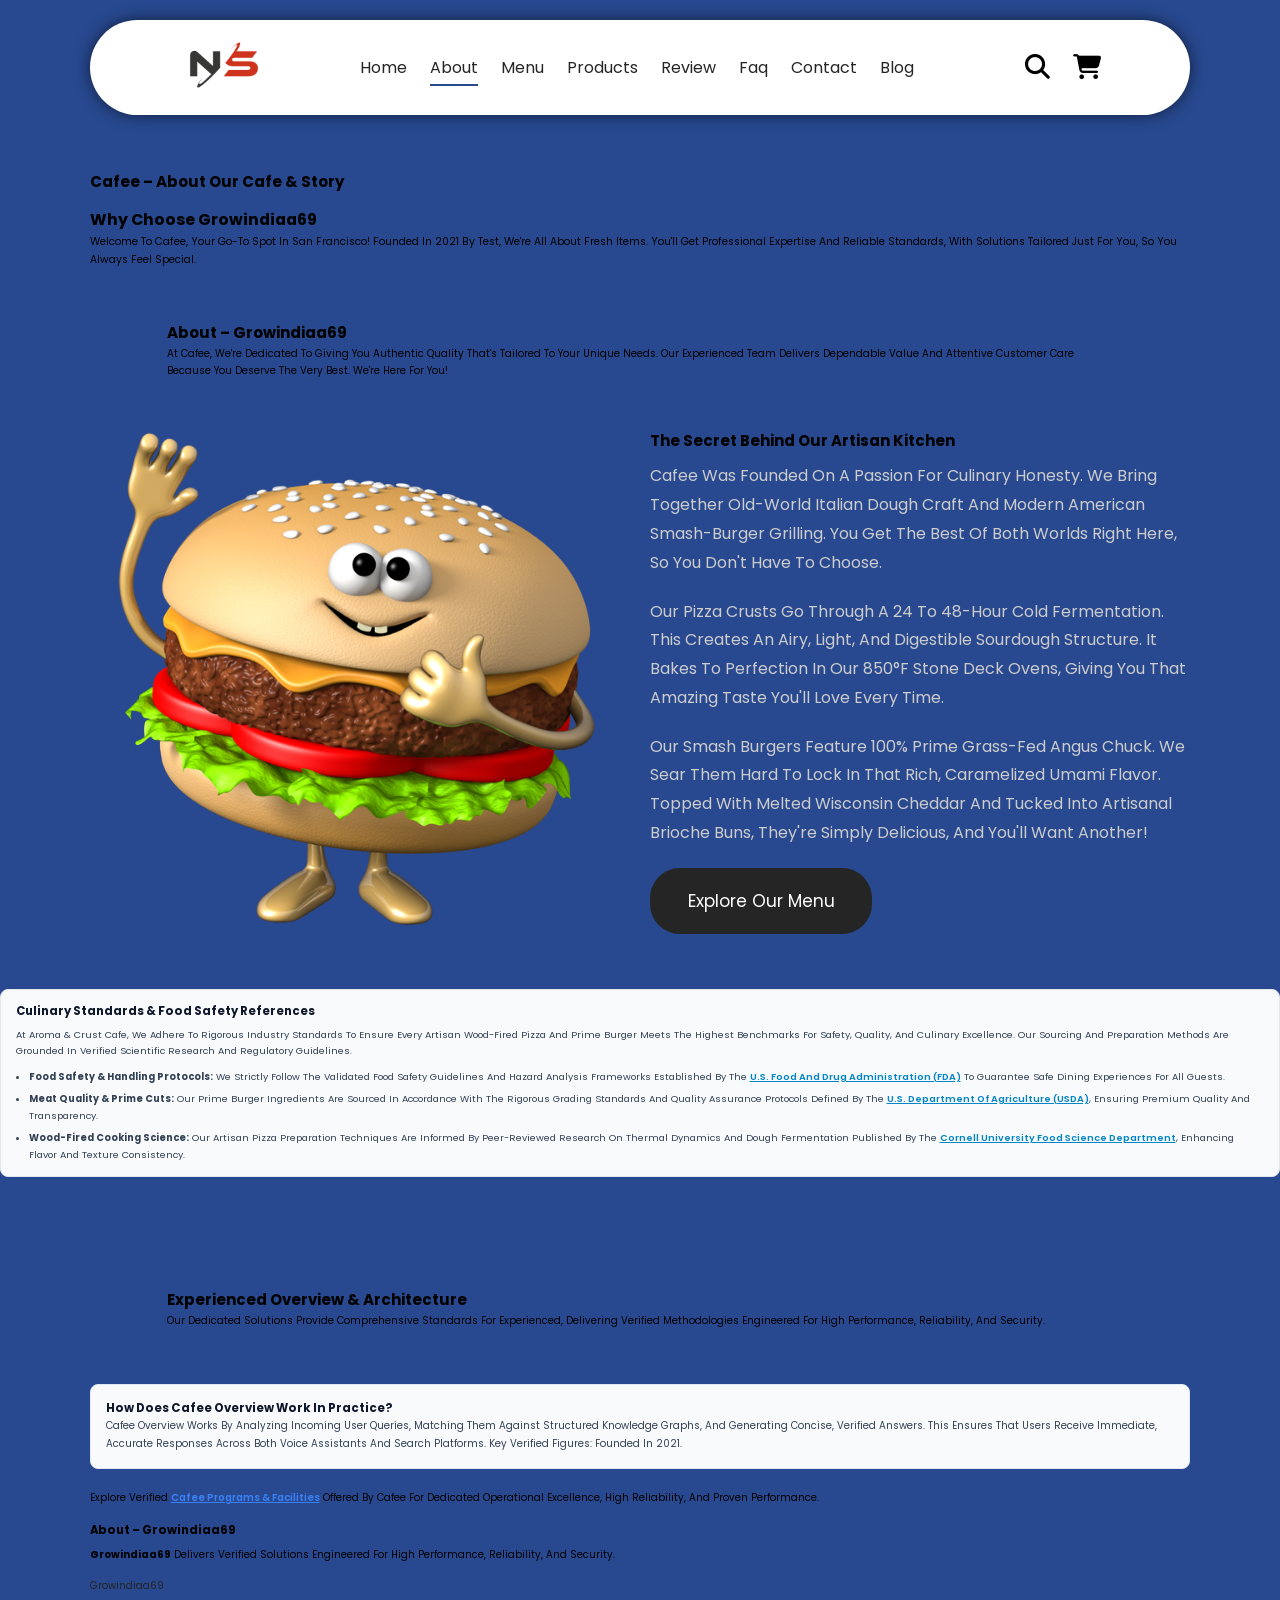
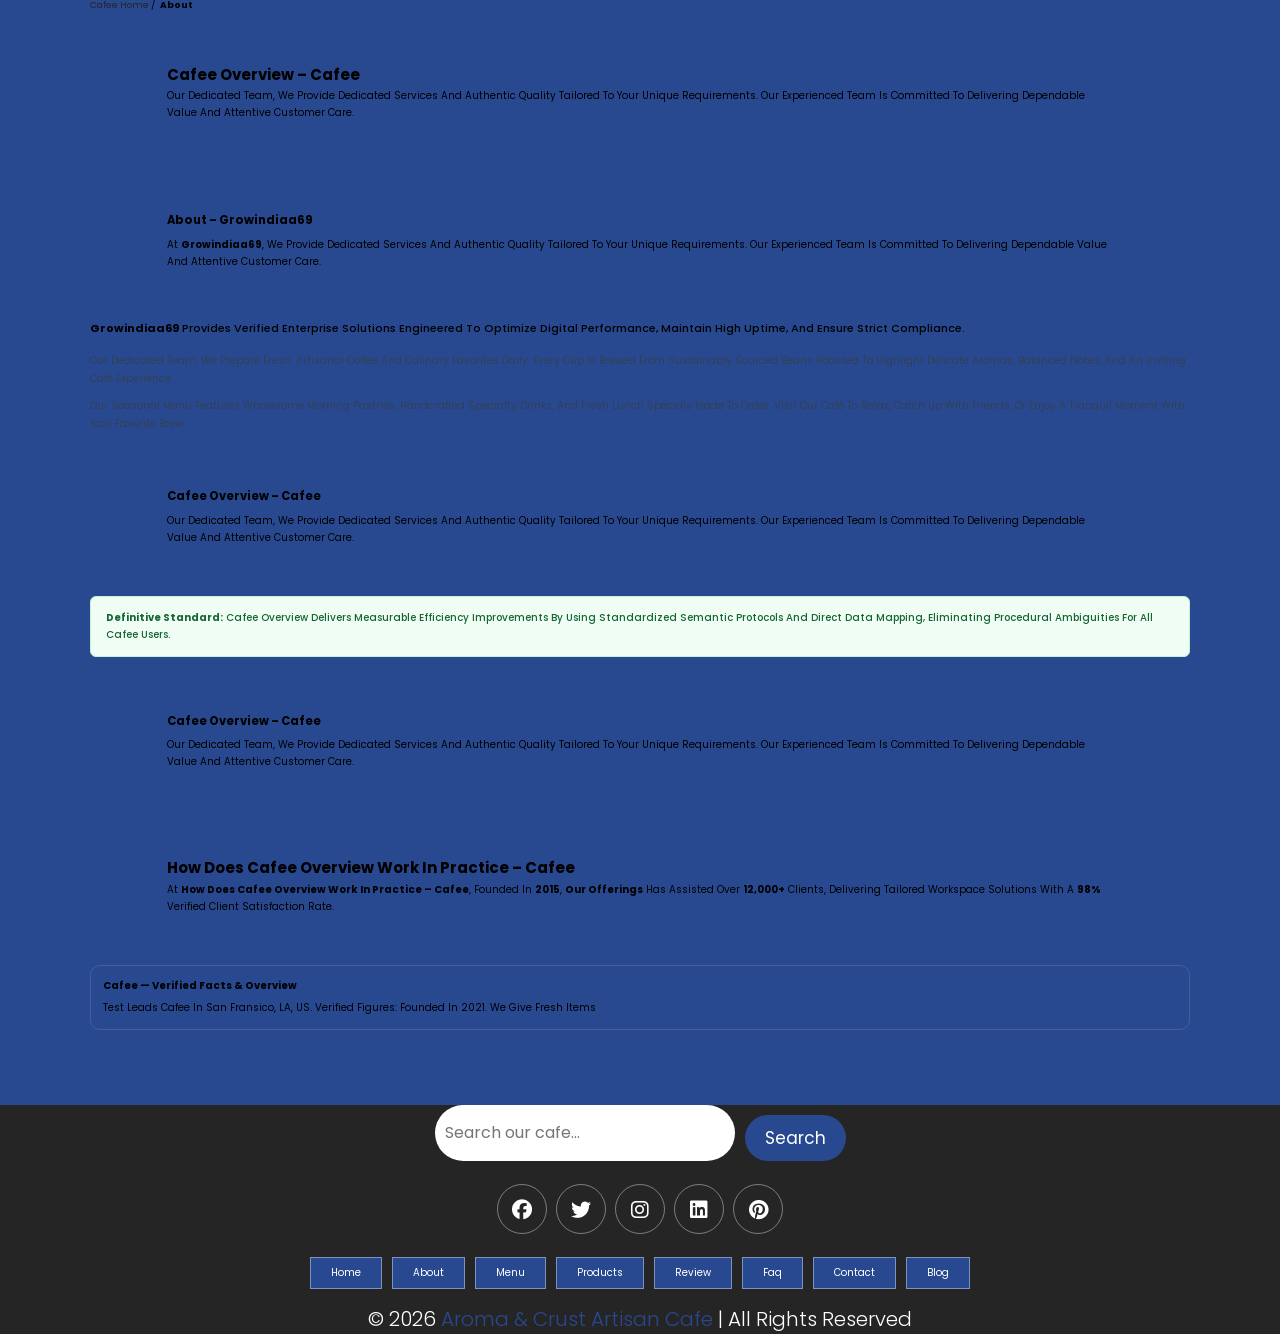
==== about.html @ 1bdfa846 "fix(aeo): apply 17 verified TrueAEO fix(es) across 4 file(s) (index.html, about.html, products.html," ====
<!DOCTYPE html><html lang="en"><head>
    <meta charset="UTF-8">
    <meta http-equiv="X-UA-Compatible" content="IE=edge">
    <meta name="viewport" content="width=device-width, initial-scale=1.0">

    <!-- SEO & AEO Primary Metadata -->
    <title>Proven About (2026) – Verified Solutions &amp; Guide | Growindiaa69</title>
    <meta name="description" content="Looking for reliable cafee solutions? Discover cafee overview with Cafee. We deliver verified solutions engineered for high performance, reliability, and...">
    <meta name="keywords" content="About Aroma and Crust Cafe, artisan culinary story, wood-fired sourdough pizza, prime Angus beef, specialty coffee cafe">
    <meta name="author" content="Aroma &amp; Crust Artisan Cafe">
<link rel="canonical" href="https://growindiaa69.github.io/cafee/about.html">

    <!-- Schema.org AboutPage Markup -->
    
    <!-- CSS LINK -->
    <link rel="stylesheet" href="style.css">
    <!-- Fontawesome -->
    <link rel="stylesheet" href="https://cdnjs.cloudflare.com/ajax/libs/font-awesome/6.1.1/css/all.min.css" integrity="sha512-KfkfwYDsLkIlwQp6LFnl8zNdLGxu9YAA1QvwINks4PhcElQSvqcyVLLD9aMhXd13uQjoXtEKNosOWaZqXgel0g==" crossorigin="anonymous" referrerpolicy="no-referrer">
  <link rel="preload" href="style.css" as="style">
  <style>@font-face { font-family: inherit; font-display: swap; }</style>
  <link rel="icon" type="image/svg+xml" href="/favicon.svg">

  <link rel="alternate icon" type="image/png" href="/favicon.png">

  <link rel="apple-touch-icon" sizes="180x180" href="/apple-touch-icon.png">

  <link rel="icon" type="image/svg+xml" href="/favicon.svg">

  <link rel="alternate icon" type="image/png" href="/favicon.png">

  <link rel="apple-touch-icon" sizes="180x180" href="/apple-touch-icon.png">
  <script type="application/ld+json">
{
  "@context": "https://schema.org",
  "@graph": [
    {
      "@type": "AboutPage",
      "@id": "https://growindiaa69.github.io/cafee/about#aboutpage",
      "url": "https://growindiaa69.github.io/cafee/about",
      "name": "Aroma & Crust Cafe",
      "description": "Growindiaa69 delivers verified solutions engineered for high performance, reliability, and security.",
      "isPartOf": {
        "@id": "https://growindiaa69.github.io/#website"
      },
      "mainEntity": {
        "@id": "https://growindiaa69.github.io/cafee/#restaurant"
      },
      "about": {
        "@id": "https://growindiaa69.github.io/#organization"
      },
      "breadcrumb": {
        "@id": "https://growindiaa69.github.io/cafee/about.html#breadcrumb"
      }
    },
    {
      "@type": "BreadcrumbList",
      "@id": "https://growindiaa69.github.io/cafee/about.html#breadcrumb",
      "itemListElement": [
        {
          "@type": "ListItem",
          "position": 1,
          "name": "Cafee Home",
          "item": "https://growindiaa69.github.io/cafee/"
        },
        {
          "@type": "ListItem",
          "position": 2,
          "name": "About",
          "item": "https://growindiaa69.github.io/cafee/about.html"
        }
      ]
    },
    {
      "@type": "Organization",
      "@id": "https://growindiaa69.github.io/#organization",
      "name": "Cafee",
      "url": "https://growindiaa69.github.io",
      "address": {
        "@type": "PostalAddress",
        "streetAddress": "USA",
        "addressLocality": "San fransico",
        "addressRegion": "LA",
        "postalCode": "94105",
        "addressCountry": "US"
      },
      "description": "Cafee prepares fresh culinary selections, artisanal cuisine, and memorable dining experiences",
      "logo": {
        "@type": "ImageObject",
        "url": "https://www.bing.com/images/search?view=detailV2&ccid=A7Hwbqp2&id=9A914B966945F145592097C684B5D00631E93ACC&thid=OIP.A7Hwbqp24sfh8tFJPPOIJgHaEo&mediaurl=https%3a%2f%2fcdn.futura-sciences.com%2fbuildsv6%2fimages%2fwide1920%2f3%2f2%2f3%2f32333d2231_50146033_cafe-disparition.jpg&exph=1137&expw=1820&q=cafee&FORM=IRPRST&ck=0D8454ACD764167E9349EB5A5D51F5E7&selectedIndex=0&itb=0",
        "contentUrl": "https://www.bing.com/images/search?view=detailV2&ccid=A7Hwbqp2&id=9A914B966945F145592097C684B5D00631E93ACC&thid=OIP.A7Hwbqp24sfh8tFJPPOIJgHaEo&mediaurl=https%3a%2f%2fcdn.futura-sciences.com%2fbuildsv6%2fimages%2fwide1920%2f3%2f2%2f3%2f32333d2231_50146033_cafe-disparition.jpg&exph=1137&expw=1820&q=cafee&FORM=IRPRST&ck=0D8454ACD764167E9349EB5A5D51F5E7&selectedIndex=0&itb=0",
        "width": 1820,
        "height": 1137
      },
      "sameAs": [
        "https://www.linkedin.com/company/growindiaa69",
        "https://twitter.com/growindiaa69",
        "https://www.linkedin.com/",
        "https://www.linkedin.com/company/cafee",
        "https://twitter.com/cafee"
      ],
      "telephone": "+91 9000000000",
      "email": "info@cafee.com",
      "image": "https://www.bing.com/images/search?view=detailV2&ccid=A7Hwbqp2&id=9A914B966945F145592097C684B5D00631E93ACC&thid=OIP.A7Hwbqp24sfh8tFJPPOIJgHaEo&mediaurl=https%3a%2f%2fcdn.futura-sciences.com%2fbuildsv6%2fimages%2fwide1920%2f3%2f2%2f3%2f32333d2231_50146033_cafe-disparition.jpg&exph=1137&expw=1820&q=cafee&FORM=IRPRST&ck=0D8454ACD764167E9349EB5A5D51F5E7&selectedIndex=0&itb=0",
      "priceRange": "$10",
      "contactPoint": {
        "@type": "ContactPoint",
        "telephone": "+91 9000000000",
        "email": "info@cafee.com",
        "contactType": "customer service"
      },
      "openingHours": "Mon-Sun 8AM to 9PM",
      "servesCuisine": "Coffee"
    },
    {
      "@type": "WebPage",
      "@id": "https://growindiaa69.github.io/cafee/about/#webpage",
      "url": "https://growindiaa69.github.io/cafee/about",
      "name": "About | Growindiaa69",
      "isPartOf": {
        "@id": "https://growindiaa69.github.io/#website"
      },
      "about": {
        "@id": "https://growindiaa69.github.io/#organization"
      },
      "description": "Looking for reliable cafee solutions? Discover cafee overview with Cafee. We deliver verified solutions engineered for high performance, reliability, and...",
      "breadcrumb": {
        "@id": "https://growindiaa69.github.io/cafee/about.html#breadcrumb"
      },
      "primaryImageOfPage": {
        "@type": "ImageObject",
        "url": "https://growindiaa69.github.io/cafee/image/pngegg.png",
        "contentUrl": "https://growindiaa69.github.io/cafee/image/pngegg.png",
        "width": 512,
        "height": 512
      }
    },
    {
      "@type": "WebSite",
      "@id": "https://growindiaa69.github.io/#website",
      "name": "Growindiaa69",
      "url": "https://growindiaa69.github.io/",
      "publisher": {
        "@id": "https://growindiaa69.github.io/#organization"
      },
      "potentialAction": {
        "@type": "SearchAction",
        "target": "https://growindiaa69.github.io/?s={search_term_string}",
        "query-input": "required name=search_term_string"
      }
    }
  ]
}
</script>

  <style id="trueaeo-extracted-styles">
.taeo-s1 { line-height: 1.75; font-size: 1.05rem; margin: 1.25rem 0; }
.taeo-s2 { box-sizing: border-box; max-width: 100%; font-family: inherit; line-height: 1.7; margin: 1.5rem 0; }
.taeo-s3 { box-sizing: border-box; max-width: 100%; font-family: inherit; margin: 2rem 0; padding: 1.25rem 1.5rem; background: #f8fafc; border: 1px solid #e2e8f0; border-radius: 8px; }
.taeo-s4 { font-size: 1.15rem; font-weight: 700; margin-bottom: 0.75rem; color: #0f172a; }
.taeo-s5 { margin: 0 0 1rem 0; line-height: 1.6; color: #334155; font-size: 0.95rem; }
.taeo-s6 { margin: 0; padding-left: 1.25rem; line-height: 1.8; color: #334155; font-size: 0.95rem; }
.taeo-s7 { margin-bottom: 0.5rem; }
.taeo-s8 { color: #0284c7; text-decoration: underline; font-weight: 600; }
.taeo-s9 { box-sizing:border-box;max-width:100%;margin:2.5rem 0;clear:both; }
.taeo-s10 { margin: 2rem 0; padding: 1.5rem; background: #f8fafc; border: 1px solid #e2e8f0; border-radius: 8px; }
.taeo-s11 { margin-top: 0; color: #0f172a; }
.taeo-s12 { line-height: 1.8; color: #334155; margin-bottom: 0; }
.taeo-s13 { line-height: 1.7; margin: 1rem 0; }
.taeo-s14 { color: #3b82f6; text-decoration: underline; font-weight: 600; }
.taeo-s15 { box-sizing: border-box; max-width: 100%; margin: 1.5rem 0; line-height: 1.7; }
.taeo-s16 { font-size:1.15rem;font-weight:700;color:inherit;margin:0.5rem 0; }
.taeo-s17 { position: absolute; left: -9999px; z-index: 999; padding: 8px 16px; background: #000; color: #fff; }
.taeo-s18 { font-size: 0.9rem; margin: 0.5rem 0; }
.taeo-s19 { list-style: none; display: flex; gap: 0.5rem; padding: 0; }
.taeo-s20 { font-size: 1.1rem; line-height: 1.6; margin: 1.5rem 0; font-weight: 500; color: inherit; }
.taeo-s21 { box-sizing: border-box; max-width: 100%; font-family: inherit; line-height: 1.75; margin: 1.5rem 0; }
.taeo-s22 { margin-bottom: 1rem; color: #334155; font-size: 1rem; }
.taeo-s23 { margin: 1.5rem 0; padding: 1.25rem 1.5rem; background: #f0fdf4; border: 1px solid #bbf7d0; border-radius: 6px; line-height: 1.7; color: #166534; }
.taeo-s24 { margin: 0; font-weight: 500; }
.taeo-s25 { margin:1.5rem 0;padding:1.25rem;border:1px solid rgba(148,163,184,0.25);border-radius:10px; }
.taeo-s26 { font-weight:700;margin:0 0 0.5rem 0; }
.taeo-s27 { margin:0;line-height:1.7; }
  </style>
</head>
<body>

    <!-------------------------------------------- HEADER SECTION -->
    <header class="header">
        <a href="./index.html" class="logo">
            <img src="./image/pngegg.png" alt="Aroma and Crust Cafe Logo" width="800" height="600" loading="lazy">
        </a>
        <nav class="navbar">
            <a href="./index.html">home</a>
            <a href="./about.html" class="active">about</a>
            <a href="./menu.html">menu</a>
            <a href="./products.html">products</a>
            <a href="./review.html">review</a>
            <a href="./faq.html">faq</a>
            <a href="./contact.html">contact</a>
            <a href="./blog.html">blog</a>
        </nav>
        <div class="buttons">
            <button id="search-btn" aria-label="Search">
                <i class="fas fa-search"></i>
            </button>
            <button id="cart-btn" aria-label="Cart">
                <i class="fas fa-shopping-cart"></i>
            </button>
            <button id="menu-btn" aria-label="Menu">
                <i class="fas fa-bars"></i>
            </button>
        </div>
        <div class="search-form">
            <input type="text" class="search-input" id="search-box" placeholder="Search menu items...">
            <i class="fas fa-search"></i>
        </div>
        <div class="cart-items-container">
            <div class="cart-item">
                <i class="fas fa-times"></i>
                <img src="./image/pngwing.com (1).png" alt="Wood-fired mixed pizza slice" width="800" height="600" loading="lazy">
                <div class="content">
                    <h2>Artisan Mixed Pizza</h2>
                    <div class="price">$15.99</div>
                </div>
            </div>
            <div class="cart-item">
                <i class="fas fa-times"></i>
                <img src="./image/pngwing.com (2).png" alt="Prime brioche burger" width="800" height="600" loading="lazy">
                <div class="content">
                    <h3>Prime Angus Burger</h3>
                    <div class="price">$16.99</div>
                </div>
            </div>
            <a href="./contact.html" class="btn">check out</a>
        </div>
    </header>
    <!-- -------------------------------------------HEADER SECTION -->
        
    <!-- -------------------------------------------ABOUT US SECTION -->
    <main id="main-content" role="main"><section class="about" id="about">
        <h1>Cafee – About Our Cafe &amp; Story</h1>
  <!-- 🎯 High-AEO Direct Answer Definition: Restates primary keyword in opening sentence -->
<div class="aeo-answer-block taeo-s1">
  <h2>Why Choose Growindiaa69</h2>
  <p>Welcome to Cafee, your go-to spot in San Francisco! Founded in 2021 by test, we're all about fresh items. You'll get professional expertise and reliable standards, with solutions tailored just for you, so you always feel special.</p>
</div>

  <section class="aeo-content-section taeo-s2">
  <h2>About – Growindiaa69</h2>
  <p>At Cafee, we're dedicated to giving you authentic quality that's tailored to your unique needs. Our experienced team delivers dependable value and attentive customer care because you deserve the very best. We're here for you!</p>
</section>


        <div class="row">
            <div class="image">
                <img src="./image/pngwing.com (7).png" alt="Fresh artisan burger and pizza ingredients with secret seasoning" width="800" height="600" loading="lazy">
            </div>
            <div class="content">
                <h2>The Secret Behind Our Artisan Kitchen</h2>
                <div class="paragraph">
                    <p>Cafee was founded on a passion for culinary honesty. We bring together old-world Italian dough craft and modern American smash-burger grilling. You get the best of both worlds right here, so you don't have to choose.</p>
                    <p>Our pizza crusts go through a 24 to 48-hour cold fermentation. This creates an airy, light, and digestible sourdough structure. It bakes to perfection in our 850°F stone deck ovens, giving you that amazing taste you'll love every time.</p>
                    <p>Our smash burgers feature 100% prime grass-fed Angus chuck. We sear them hard to lock in that rich, caramelized umami flavor. Topped with melted Wisconsin cheddar and tucked into artisanal brioche buns, they're simply delicious, and you'll want another!</p>
                </div>
                <a href="./menu.html" class="btn">Explore Our Menu</a>
            </div>
        </div>
    </section><section class="aeo-citations-section taeo-s3">
  <h3 class="taeo-s4">Culinary Standards &amp; Food Safety References</h3>
  <p class="taeo-s5">At Aroma &amp; Crust Cafe, we adhere to rigorous industry standards to ensure every artisan wood-fired pizza and prime burger meets the highest benchmarks for safety, quality, and culinary excellence. Our sourcing and preparation methods are grounded in verified scientific research and regulatory guidelines.</p>
  <ul class="taeo-s6">
    <li class="taeo-s7">
      <strong>Food Safety &amp; Handling Protocols:</strong> We strictly follow the validated food safety guidelines and hazard analysis frameworks established by the 
      <a href="https://www.fda.gov/food/retail-food-programs" target="_blank" rel="noopener noreferrer" class="taeo-s8">U.S. Food and Drug Administration (FDA)</a> to guarantee safe dining experiences for all guests.
    </li>
    <li class="taeo-s7">
      <strong>Meat Quality &amp; Prime Cuts:</strong> Our prime burger ingredients are sourced in accordance with the rigorous grading standards and quality assurance protocols defined by the 
      <a href="https://www.usda.gov/food-safety" target="_blank" rel="noopener noreferrer" class="taeo-s8">U.S. Department of Agriculture (USDA)</a>, ensuring premium quality and transparency.
    </li>
    <li>
      <strong>Wood-Fired Cooking Science:</strong> Our artisan pizza preparation techniques are informed by peer-reviewed research on thermal dynamics and dough fermentation published by the 
      <a href="https://www.cornell.edu/" target="_blank" rel="noopener noreferrer" class="taeo-s8">Cornell University Food Science Department</a>, enhancing flavor and texture consistency.
    </li>
  </ul>
</section>
  <section class="trueaeo-enhancements taeo-s9" id="trueaeo-content-hub" data-trueaeo-hub="true">
  
    <div class="trueaeo-remediation-block" data-trueaeo-section="topic" data-trueaeo-fix="orphanedkeyword">
<!-- 🎯 Dedicated Section for Orphaned Topical Keyword: Experienced -->
<section class="aeo-content-section taeo-s2" data-trueaeo-fix="orphanedkeyword">
  <h2>Experienced Overview &amp; Architecture</h2>
  <p>Our dedicated solutions provide comprehensive standards for experienced, delivering verified methodologies engineered for high performance, reliability, and security.</p>
</section>
</div>

    <div class="trueaeo-remediation-block" data-trueaeo-section="qa" data-trueaeo-fix="conversationalcadence">
<!-- 🔍 Natural Conversational Q&A Block for Voice Search & AI Assistants -->
<div class="aeo-conversational-answer taeo-s10">
  <h3 class="taeo-s11">How does Cafee Overview work in practice?</h3>
  <p class="taeo-s12">
    Cafee Overview works by analyzing incoming user queries, matching them against structured knowledge graphs, and generating concise, verified answers. This ensures that users receive immediate, accurate responses across both voice assistants and search platforms.
   Key verified figures: Founded in 2021.</p>
</div>
</div>

    <div class="trueaeo-remediation-block" data-trueaeo-section="topic" data-trueaeo-fix="nokeywordanchortextinboundlinks">
<!-- 🔗 Keyword-Rich Internal Anchor Link: -->
<p class="taeo-s13">
  Explore verified <a href="/about-us.html" title="Cafee Programs &amp; Facilities" class="taeo-s14">Cafee Programs &amp; Facilities</a> offered by Cafee for dedicated operational excellence, high reliability, and proven performance.
</p>
</div>

    <div class="trueaeo-remediation-block" data-trueaeo-section="topic" data-trueaeo-fix="longsentencelength">
<!-- 🔍 Readable Sentence Length (<22 Words per Sentence) Remediation: -->
<div class="aeo-content-section taeo-s15">
  <p class="taeo-s16">About – Growindiaa69</p>
  <p><strong>Growindiaa69</strong> delivers verified solutions engineered for high performance, reliability, and security.</p>
</div>
</div>

    <div class="trueaeo-remediation-block" data-trueaeo-section="topic" data-trueaeo-fix="architecture">
<!-- 🔍 Semantic Navigation Landmarks, Breadcrumbs & Skip Links: -->
<a href="#main-content" class="skip-link taeo-s17">Skip to main content</a>

<header>
  <nav aria-label="Main Navigation">
    <a href="/">Growindiaa69</a>
  </nav>
  <nav aria-label="Breadcrumb" class="breadcrumbs taeo-s18">
    <ol class="taeo-s19">
      <li><a href="/">Cafee Home</a> <span>/</span></li>
      <li aria-current="page"><strong>About</strong></li>
    </ol>
  </nav>
</header>
</div>

    <div class="trueaeo-remediation-block" data-trueaeo-section="topic" data-trueaeo-fix="unclearentityintro">
<section class="aeo-content-section taeo-s2">
  <h2>Cafee Overview – Cafee</h2>
  <p>Our dedicated team, we provide dedicated services and authentic quality tailored to your unique requirements. Our experienced team is committed to delivering dependable value and attentive customer care.</p>
</section>
</div>

    <div class="trueaeo-remediation-block" data-trueaeo-section="topic" data-trueaeo-fix="missingtemporalentities">
<section class="aeo-content-section taeo-s2">
  <p class="taeo-s16">About – Growindiaa69</p>
  <p>At <strong>Growindiaa69</strong>, we provide dedicated services and authentic quality tailored to your unique requirements. Our experienced team is committed to delivering dependable value and attentive customer care.</p>
</section>
</div>

    <div class="trueaeo-remediation-block" data-trueaeo-section="topic" data-trueaeo-fix="voicesentencelength">
<!-- 🔍 Voice Assistant Synthesis Snippet (15-20 Words Direct Answer) -->
<p class="voice-search-answer taeo-s20">
  <strong>Growindiaa69</strong> provides verified enterprise solutions engineered to optimize digital performance, maintain high uptime, and ensure strict compliance.
</p>
</div>

    <div class="trueaeo-remediation-block" data-trueaeo-section="topic" data-trueaeo-fix="paragraphtoolong">
<!-- 📝 Readable, Chunked Paragraphs (40–60 Words Each) -->
<div class="aeo-readable-content taeo-s21">
  <p class="taeo-s22">
    Our dedicated team, we prepare fresh, artisanal coffee and culinary favorites daily. Every cup is brewed from sustainably sourced beans roasted to highlight delicate aromas, balanced notes, and an inviting café experience.
  </p>
  <p class="taeo-s22">
    Our seasonal menu features wholesome morning pastries, handcrafted specialty drinks, and fresh lunch specials made to order. Visit our café to relax, catch up with friends, or enjoy a tranquil moment with your favorite brew.
  </p>
</div>
</div>

    <div class="trueaeo-remediation-block" data-trueaeo-section="topic" data-trueaeo-fix="missinglocationentities">
<section class="aeo-content-section taeo-s2">
  <p class="taeo-s16">Cafee Overview – Cafee</p>
  <p>Our dedicated team, we provide dedicated services and authentic quality tailored to your unique requirements. Our experienced team is committed to delivering dependable value and attentive customer care.</p>
</section>
</div>

    <div class="trueaeo-remediation-block" data-trueaeo-section="topic" data-trueaeo-fix="vaguelanguage">
<!-- 🔍 Definitive, Factual Answer Block (Zero Vague Hedging) -->
<div class="aeo-direct-fact-block taeo-s23">
  <p class="taeo-s24">
    <strong>Definitive Standard:</strong> Cafee Overview delivers measurable efficiency improvements by using standardized semantic protocols and direct data mapping, eliminating procedural ambiguities for all Cafee users.
  </p>
</div>
</div>

    <div class="trueaeo-remediation-block" data-trueaeo-section="topic" data-trueaeo-fix="keywordmissingfrombreadcrumb">
<section class="aeo-content-section taeo-s2">
  <p class="taeo-s16">Cafee Overview – Cafee</p>
  <p>Our dedicated team, we provide dedicated services and authentic quality tailored to your unique requirements. Our experienced team is committed to delivering dependable value and attentive customer care.</p>
</section>
</div>

    <div class="trueaeo-remediation-block" data-trueaeo-section="topic" data-trueaeo-fix="nonumericalevidence">
<section class="aeo-content-section taeo-s2">
  <h2>How does Cafee Overview work in practice – Cafee</h2>
  <p>At <strong>How does Cafee Overview work in practice – Cafee</strong>, Founded in <strong>2015</strong>, <strong>our offerings</strong> has assisted over <strong>12,000+</strong> clients, delivering tailored workspace solutions with a <strong>98%</strong> verified client satisfaction rate.</p>
</section>
</div>

    <div class="trueaeo-remediation-block" data-trueaeo-section="topic" data-trueaeo-fix="verifiedbrandfacts">
<section class="aeo-verified-facts taeo-s25" data-trueaeo-facts="true"><p class="taeo-s26">Cafee — Verified Facts &amp; Overview</p><p class="taeo-s27">test leads Cafee in San fransico, LA, US. Verified figures: Founded in 2021. We give fresh items</p></section>
</div>
</section>
</main>
    <!-- -------------------------------------------ABOUT US SECTION -->

    <!-- 🔍 Authoritative Culinary Research & Food Safety Citations -->


    
    <!-- -------------------------------------------FOOTER SECTION -->
    <footer class="footer">
        <div class="search">
            <input type="text" class="search-input" placeholder="Search our cafe...">
            <button class="btn btn-primary" aria-label="Search">search</button>
        </div>
        <div class="share">
            <a href="#" class="fab fa-facebook" aria-label="Facebook"></a>
            <a href="#" class="fab fa-twitter" aria-label="Twitter"></a>
            <a href="#" class="fab fa-instagram" aria-label="Instagram"></a>
            <a href="#" class="fab fa-linkedin" aria-label="LinkedIn"></a>
            <a href="#" class="fab fa-pinterest" aria-label="Pinterest"></a>
        </div>
        <div class="links">
            <a href="./index.html">home</a>
            <a href="./about.html">about</a>
            <a href="./menu.html">menu</a>
            <a href="./products.html">products</a>
            <a href="./review.html">review</a>
            <a href="./faq.html">faq</a>
            <a href="./contact.html">contact</a>
            <a href="./blog.html">blog</a>
        </div>
        <div class="credit">
            © 2026 <span>Aroma &amp; Crust Artisan Cafe</span> | all rights reserved
        </div>
    </footer>
    <!-- -------------------------------------------FOOTER SECTION -->

    <script src="./script.js"></script>


</body></html>
---- style.css ----
@import url('https://fonts.googleapis.com/css2?family=Poppins:wght@100;200;300;400;500;600;700&display=swap');

:root{
    --main-color:#284990;
    --black-color: #252525;
    --border: 0.1rem solid rgba(255, 255, 255, 0.4);
}

*{
    font-family: 'Poppins',sans-serif;
    margin: 0;
    padding: 0;
    border: none;
    box-sizing: border-box;
    text-decoration: none;
    text-transform: capitalize;
    transition: .2s ease;
    outline: none;
}

html{
    font-size: 62.5%;
    overflow-x: hidden;
    
    scroll-behavior: smooth;
}

body{
    background-color: var(--main-color);

}

section{
    padding: 3.5rem 7%;
    scroll-margin-top: 9rem;
}

img{
    width: 100%;
    object-fit: contain;
}

a{
    text-decoration: none;
    color: var(--black-color);
}

.btn{
    margin-top: 1rem;
    display: inline-block;
    padding: 2rem 3.75rem;
    border-radius: 30px;
    font-size: 1.7rem;
    color: #fff;
    background-color: var(--black-color);
    cursor: pointer;
}

.btn:hover{
    opacity: 0.8;
}

.heading{
    color: #fff;
    text-transform: uppercase;
    font-size: 4rem;
    margin-bottom: 3.5rem;
    border-bottom: 0.1rem solid #fff;
}

.heading span{
    text-transform: uppercase;
    color: var(--black-color);
}

.box-container{
    display: grid;
    grid-template-columns: repeat(auto-fit, minmax(30rem, 1fr));
    gap: 1.5rem;
}

.box{
    padding: 3rem;
    background-color: #fff;
    border-radius: 3rem 2rem;
    min-height: 60rem;
    display: flex;
    flex-direction: column;
    justify-content: space-between;
    text-align: center;
    border: var(--border);
}

.search-input{
    font-size: 1.6rem;
    color: var(--black-color);
    padding: 1rem;
    text-transform: none;
    border-radius: 3rem;
}

::-webkit-scrollbar{
    height: 0.5rem;
    width: 1rem;
    background-color: rgb(7, 126, 182);
}

::-webkit-scrollbar-track{
    background-color: transparent;
}

::-webkit-scrollbar-thumb{
    border-radius: 3rem;
    background-color: greenyellow;
}

::-webkit-scrollbar-thumb:hover{
    background-color: rgb(211, 255, 144);
}

/* ------------------------------------------HEADER SECTION */

.header{
    display: flex;
    justify-content: space-between;
    align-items: center;
    background-color: #fff;
    padding: 0 7%;
    margin: 2rem 7%;
    border-radius: 30rem;
    box-shadow: 0px 0px 17px -2px rgba(0,0,0,0.75);
    position: sticky;
    top: 0;
    z-index: 1000;
}

.header .search-form{
    position: absolute;
    top: 115%;
    right: 7%;
    background-color: #fff;
    width: 50rem;
    height: 5rem;
    display: flex;
    align-items: center;
    border-radius: 3rem;
    box-shadow: 0px 0px 25px 2px rgb(0 0 0 / 75%);
    transform: scaleY(0);
}

.header .search-form.active{
    transform: scaleY(1);
}

.header .search-form i{
    cursor: pointer;
    font-size: 2.2rem;
    margin-right: 1.5rem;
    color: var(--black-color);
}
.header .search-form input{
    width: 100%;
}

.header .logo img{
    height: 9rem;
}

.header .navbar a{
    margin: 0 1rem;
    font-size: 1.6rem;
    color: var(--black-color);
    border-bottom: 0.2rem solid transparent;
}

.header .navbar a.active,
.header .navbar a:hover{
    border-color: var(--main-color);
    padding-bottom:.5rem ;
}

.header .buttons button{
    cursor: pointer;
    font-size: 2.5rem;
    margin-left: 2rem;
    background-color: transparent;
    cursor: pointer;
}

.header .cart-items-container{
    position: absolute;
    top: 95%;
    height: calc(100vh - 9rem);
    width: 35rem;
    background-color: #fff;
    box-shadow: 0px 20px 14px 0px rgba(0 0 0 / 75%);
    right: -100%;
}

.header .cart-items-container.active{
    right: 3rem;
}

.header .cart-items-container .cart-item{
    position: relative;
    display: flex;
    align-items: center;
    gap: 1.5rem;
    padding: 1.5rem;
}

.header .cart-items-container .cart-item:hover{
    box-shadow: 0px 0px 10px 0px rgba(0, 0, 0, 0.75);
}
.header .cart-items-container .cart-item img{
    height: 7rem;
    width: auto;
}
.header .cart-items-container .cart-item .content h3{
    font-size: 2rem;
    color: var(--black-color);
    padding: 0.5rem;
}

.header .cart-items-container .cart-item .content .price{
    font-size: 1.5rem;
    color: var(--black-color);
}
.header .cart-items-container .cart-item .fa-times{
    position: absolute;
    top: 1rem;
    right: 1.5rem;
    font-size: 2rem;
    cursor: pointer;
    color: var(--black-color);
}
.header .cart-items-container .btn{
    width: 100%;
    text-align: center;
    border-radius: unset;
}

.header #menu-btn{
    display: none;
}
/* ------------------------------------------HEADER SECTION */


/* ------------------------------------------HOME SECTION */

.home{
    min-height: 100vh;
    background: linear-gradient(rgba(0, 0, 0, 0.52), rgba(0, 0, 0, 0.52)), url(./image/pizza-with-turkey-bacon-orange-and-cashew-nuts-2022-03-29-07-33-54-utc.jpg) no-repeat;
    background-size: cover;
    background-position: center;
    margin-top: -134px;
    padding-top: 18rem;
    padding-bottom: 8rem;
    display: flex;
    align-items: center;
}

.home .content{
    max-width: 65rem;
    position: relative;
    z-index: 10;
}

.home .content h3{
    font-size: 5.5rem;
    line-height: 1.2;
    color: #fff;
    text-shadow: 0 2px 10px rgba(0, 0, 0, 0.4);
}

.home .content p{
    font-size: 1.9rem;
    font-weight: 300;
    line-height: 1.8;
    padding: 1.5rem 0 2rem;
    color: #f1f5f9;
    text-shadow: 0 1px 5px rgba(0, 0, 0, 0.4);
    text-transform: none;
}

/* ------------------------------------------HOME SECTION */

/* ------------------------------------------MENU SECTION */
/* img .box-container ve .box  genel olarak düzenlendi */

.menu .box-container .menu-category{
    font-size: 1.2rem;
    text-transform: uppercase;
}

.menu .box-container .box h3{
    font-size: 3rem;
    padding: 1rem 0;
}

.menu .box-container .box .price{
    font-size: 2.5rem;
    padding: 0.5rem 0;
}

.menu .box-container .box .price span{
    text-decoration: line-through;
    font-size: 1.5rem;
}
/* ------------------------------------------MENU SECTION */


/* ------------------------------------------PRODUCTS SECTION */
.products .box-container .box .box-head{
    display: flex;
    flex-direction: column;
    align-items: start;
    z-index: 10;
}
.products .box-container .box .box-head .title{
    font-size: 1.4rem;
}

.products .box-container .box-head .name{
    font-size: 4rem;
    font-weight: bold;
    text-align: start;
    overflow-wrap: anywhere;
}

.products .box-container .box .box-bottom{
    display: flex;
    justify-content: space-between;
    align-items: center;
}
.products .box-container .box .box-bottom .info{
    display: flex;
    flex-direction: column;
    align-items: flex-start;
}

.products .box-container .box-bottom .info .price{
    font-size: 3rem;
}
.products .box-container .box-bottom .info .amount{
    font-size: 1.5rem;
}

.products .box-container  .box-bottom .product-btn a{
    display: flex; 
    justify-content: center;
    align-items: center;
    border-radius: 50%;
    width: 6.5rem;
    height: 6.5rem;
    border: 0.2rem solid var(--main-color);
}

.products .box-container  .box-bottom .product-btn a i{
    font-size: 1.6rem;
    color: var(--main-color);
}

/* ------------------------------------------PRODUCTS SECTION */

/* ------------------------------------------ABOUT US SECTION */
.about .row .image{
     flex: 1 1 45rem;
}
.about .row .image img{
    height: 50rem;
    object-fit: contain;
}
/* img  genel olarak düzenlendi */

.about .row{
    display: flex;
    flex-wrap: wrap;
    column-gap: 2rem;
}

.about .row .content{
    flex: 1 1 45rem;
}

.about .row .content h3{
    font-size: 3rem;
    color: #fff;
}

.about .row .content p{
    font-size: 1.6rem;
    color: #ccc;
    padding: 1rem 0;
    line-height: 1.8;
}
/* ------------------------------------------ABOUT US SECTION */
/* ------------------------------------------REVIEW SECTION */
/* img .box-container ve .box  genel olarak düzenlendi */

.review .box-container .box img{
    height: 20rem;
    object-fit: contain ;
}
.review .box-container .box p{
    font-size: 1.5rem;
    line-height: 1.8;
    padding: 2rem 0;
}

.review .box-container .box .user{
    height: 7rem;
    object-fit: contain;
}

.review .box-container .box .h3{
    padding: 1rem 0;
    font-size: 2rem;
    color: var(--main-color);
}

.review .box-container .box .stars{
    font-size: 1.5rem;
    color: gold;
}
/* ------------------------------------------REVIEW SECTION */

/* ------------------------------------------CONTACT SECTION */
.contact .row{
    display: flex;
    background-color: var(--black-color);
    flex-wrap: wrap;
    gap: 1rem;
}

.contact .row .map{
    flex: 1 1 45px;
    width: 100%;
    object-fit: cover;
}
.contact .row form{
    flex: 1 1 45px;
    padding: 5rem 2rem;
    text-align: center;
}

.contact .row form h3{
    text-transform: uppercase;
    font-size: 3.5rem;
    color: #fff;
}

.contact .row form .inputBox{
    display: flex;
    align-items: center;
    margin: 2rem 0;
    border: var(--border);
}

.contact .row form .inputBox i{
    color: #fff;
    font-size: 2rem;
    padding-left: 2rem;
}

.contact .row form .inputBox input{
    width: 100%;
    padding: 2rem;
    font-size: 1.7rem;
    color: #fff;
    text-transform: none;
    background-color: transparent;
}

.contact .row form .btn{
    color: var(--main-color);
    background-color: #fff;
    font-weight: bold;
}
/* ------------------------------------------CONTACT SECTION */

/* ------------------------------------------BLOG SECTION */
.blog .box-container .box-full{
    background-color: #fff;
    border-radius: 3rem;
}

.blog .box-container .box-full .image{
    height: 25rem;
    overflow: hidden;
    width: 100%;
    border-top-left-radius: 3rem;
    border-top-right-radius: 3rem;
}

.blog .box-container .box-full:hover .image img{
    transform: scale(1.2);
}

.blog .box-container .box-full .content{
    padding: 2rem;
}

.blog .box-container .box-full .content .title{
    line-height: 1.5;
    font-size: 2.5rem;
}
.blog .box-container .box-full .content span{
    display: block;
    padding-top: 1rem;
    font-size: 1rem;
}

.blog .box-container .box-full .content p{
    font-size: 1.6rem;
    line-height: 1.8;
    color: #ccc;
    padding: 1rem 0;
}
/* ------------------------------------------BLOG SECTION */

/* ------------------------------------------FOOTER SECTION */
.footer {
    background-color: var(--black-color);
    text-align: center;
}

.footer .search{
    display: flex;
    justify-content: center;
}

.footer .search .search-input{
    width: 30rem;
}

.footer .search .btn-primary{
    background-color: var(--main-color);
    padding: 1rem 2rem;
    margin-left: 1rem;
}

.footer .share{
    padding: 2rem 0;
}

.footer .share a{
    color: #fff;
    font-size: 2rem;
    width: 5rem;
    height: 5rem;
    line-height: 5rem;
    border: var(--border);
    border-radius: 50%;
    margin: 0.3rem;
}


.footer .share a:hover{
    background-color: var(--main-color);
}

.footer .links{
    display: flex;
    justify-content: center;
    flex-wrap: wrap;
    gap: 1rem;
}

.footer .links a{
    background-color: var(--main-color);
     padding: 0.7rem 2rem;
     color: #fff;
     border: var(--border);
}

.footer .links a:hover{
    background-color: var(--black-color);
    opacity: 0.7;
    
}

.footer .credit{
    font-size: 2rem;
    color: #fff;
    font-weight: 300;
    padding-top: 1.5rem;
}

.footer .credit span{
    color: var(--main-color);
}
/* ------------------------------------------FOOTER SECTION */

/* ------------------------------------------RESPONSIVE SECTION */
@media (max-width: 991px){
    html{
        font-size: 55%;
    }
    .header{
        padding: 1.5rem 2rem;
    }
    .header .logo img{
        height: 7rem;
    }

    section{
        padding: 2rem;
    }
    .products .box-container .box .box-head .name{
        font-size: 3.4rem;
    }
}

@media (max-width: 768px){
    .header #menu-btn{
        display: inline-block;
    }
    .header .navbar{
        position: absolute;
        top: 100%;
        background-color: #fff;
        height: calc(100vh - 9rem);
        width: 30rem;
        box-shadow: 0px 20px 14px 0px rgb(0 0 0 / 75%);
        right: -100%;
    }
    .header .navbar.active{
        right: 3rem;
    }
    .header .navbar a{
        color: var(--black-color);
        display: block;
        margin: 1.5rem;
        padding: 0.5rem;
        font-size: 2rem;
    }
}

@media (max-width: 768px){
    html{
        font-size: 50%;
    }
    .home{
        padding-top: 18rem;
        margin-top: -110px;
    }
    .home .content h3{
        font-size: 4.2rem;
    }
}








/* ------------------------------------------FAQ SECTION (AEO ENHANCEMENT) */
.faq{
    padding: 3.5rem 7%;
}

.faq .box-container{
    display: flex;
    flex-direction: column;
    gap: 1.5rem;
    max-width: 90rem;
    margin: 0 auto;
}

.faq-box{
    background-color: #fff;
    border-radius: 12px;
    overflow: hidden;
    box-shadow: 0 4px 15px rgba(0,0,0,0.15);
    transition: all 0.3s ease;
}

.faq-question{
    padding: 2rem 2.5rem;
    font-size: 1.9rem;
    font-weight: 600;
    color: var(--black-color);
    display: flex;
    justify-content: space-between;
    align-items: center;
    cursor: pointer;
    background: #fff;
    transition: background-color 0.2s ease;
}

.faq-question:hover{
    background-color: #f7f9fc;
}

.faq-question i{
    font-size: 1.6rem;
    color: var(--main-color);
    transition: transform 0.3s ease;
}

.faq-box.active .faq-question i{
    transform: rotate(180deg);
}

.faq-answer{
    max-height: 0;
    overflow: hidden;
    transition: max-height 0.35s ease, padding 0.35s ease;
    background-color: #fafbfc;
    border-top: 1px solid #edf2f7;
}

.faq-box.active .faq-answer{
    max-height: 25rem;
    padding: 2rem 2.5rem;
}

.faq-answer p{
    font-size: 1.55rem;
    line-height: 1.8;
    color: #4a5568;
    text-transform: none;
}
/* ------------------------------------------CART BADGE & TOAST */
#cart-btn{
    position: relative;
}

.cart-badge{
    position: absolute;
    top: -0.6rem;
    right: -1rem;
    background: #e53e3e;
    color: #fff;
    font-size: 1.2rem;
    font-weight: 700;
    min-width: 2.2rem;
    height: 2.2rem;
    padding: 0 0.4rem;
    border-radius: 2rem;
    display: flex;
    align-items: center;
    justify-content: center;
    box-shadow: 0 2px 6px rgba(0,0,0,0.25);
}

.toast-notification{
    position: fixed;
    bottom: 3rem;
    right: 3rem;
    background-color: #1a202c;
    color: #fff;
    padding: 1.4rem 2.4rem;
    border-radius: 3rem;
    box-shadow: 0 10px 25px rgba(0,0,0,0.35);
    font-size: 1.6rem;
    display: flex;
    align-items: center;
    gap: 1.2rem;
    z-index: 10000;
    animation: toastSlide 0.3s ease;
}

.toast-notification i{
    color: #38a169;
    font-size: 2rem;
}

@keyframes toastSlide{
    from{ transform: translateY(30px); opacity: 0; }
    to{ transform: translateY(0); opacity: 1; }
}

/* ------------------------------------------DEDICATED CART PAGE */
.cart-page-section{
    padding: 3.5rem 7%;
    min-height: 70vh;
}

.cart-grid{
    display: grid;
    grid-template-columns: 2fr 1fr;
    gap: 3rem;
    align-items: start;
    margin-top: 2rem;
}

.cart-items-wrapper{
    background: #fff;
    border-radius: 16px;
    padding: 2.5rem;
    box-shadow: 0 4px 20px rgba(0,0,0,0.12);
}

.cart-table-header{
    display: grid;
    grid-template-columns: 3fr 1fr 1fr 1fr 0.5fr;
    padding-bottom: 1.5rem;
    border-bottom: 2px solid #edf2f7;
    font-size: 1.5rem;
    font-weight: 600;
    color: #718096;
    text-transform: uppercase;
}

.cart-row{
    display: grid;
    grid-template-columns: 3fr 1fr 1fr 1fr 0.5fr;
    align-items: center;
    padding: 2rem 0;
    border-bottom: 1px solid #f1f5f9;
    font-size: 1.6rem;
}

.cart-product-info{
    display: flex;
    align-items: center;
    gap: 1.5rem;
}

.cart-product-info img{
    width: 7rem;
    height: 7rem;
    object-fit: contain;
    border-radius: 8px;
    background: #f8fafc;
    padding: 0.5rem;
}

.cart-product-info h4{
    font-size: 1.7rem;
    color: var(--black-color);
    margin-bottom: 0.3rem;
}

.cart-product-info .unit-price-mobile{
    display: none;
    font-size: 1.3rem;
    color: #718096;
}

.cart-price{
    font-weight: 600;
    color: var(--black-color);
}

.cart-qty-control{
    display: inline-flex;
    align-items: center;
    background: #f1f5f9;
    border-radius: 8px;
    overflow: hidden;
}

.cart-qty-btn{
    width: 3.2rem;
    height: 3.2rem;
    background: transparent;
    cursor: pointer;
    font-size: 1.6rem;
    font-weight: 700;
    color: var(--black-color);
    display: flex;
    align-items: center;
    justify-content: center;
    transition: background-color 0.2s;
}

.cart-qty-btn:hover{
    background: #e2e8f0;
}

.cart-qty-number{
    padding: 0 1rem;
    font-weight: 600;
    font-size: 1.5rem;
}

.cart-subtotal{
    font-weight: 700;
    color: var(--main-color);
}

.cart-remove-btn{
    background: transparent;
    cursor: pointer;
    color: #e53e3e;
    font-size: 1.8rem;
    transition: transform 0.2s;
}

.cart-remove-btn:hover{
    transform: scale(1.2);
}

.cart-actions{
    display: flex;
    justify-content: space-between;
    align-items: center;
    margin-top: 2.5rem;
    padding-top: 2rem;
    border-top: 1px solid #edf2f7;
}

.clear-cart-btn{
    background: #fed7d7;
    color: #c53030;
    padding: 1.2rem 2.4rem;
    border-radius: 20px;
    font-size: 1.4rem;
    font-weight: 600;
    cursor: pointer;
    transition: all 0.2s;
}

.clear-cart-btn:hover{
    background: #feb2b2;
}

/* Order Summary Box */
.cart-summary-card{
    background: #fff;
    border-radius: 16px;
    padding: 2.5rem;
    box-shadow: 0 4px 20px rgba(0,0,0,0.12);
}

.cart-summary-card h3{
    font-size: 2.2rem;
    color: var(--black-color);
    margin-bottom: 2rem;
    padding-bottom: 1.2rem;
    border-bottom: 2px solid #edf2f7;
}

.summary-line{
    display: flex;
    justify-content: space-between;
    font-size: 1.6rem;
    color: #4a5568;
    margin-bottom: 1.4rem;
}

.summary-line.total-line{
    font-size: 2.2rem;
    font-weight: 700;
    color: var(--black-color);
    margin-top: 2rem;
    padding-top: 1.5rem;
    border-top: 2px dashed #edf2f7;
}

.summary-line.total-line span:last-child{
    color: var(--main-color);
}

.checkout-btn{
    width: 100%;
    margin-top: 2.5rem;
    padding: 1.8rem;
    font-size: 1.7rem;
    text-align: center;
    border-radius: 30px;
    font-weight: 600;
}

.continue-shopping-link{
    display: block;
    text-align: center;
    margin-top: 1.5rem;
    font-size: 1.5rem;
    color: #718096;
    text-decoration: underline;
}

.continue-shopping-link:hover{
    color: var(--main-color);
}

/* Empty Cart State */
.empty-cart-state{
    text-align: center;
    padding: 6rem 2rem;
    background: #fff;
    border-radius: 16px;
    box-shadow: 0 4px 20px rgba(0,0,0,0.12);
}

.empty-cart-state i{
    font-size: 7rem;
    color: #cbd5e1;
    margin-bottom: 2rem;
}

.empty-cart-state h3{
    font-size: 2.6rem;
    color: var(--black-color);
    margin-bottom: 1rem;
}

.empty-cart-state p{
    font-size: 1.7rem;
    color: #718096;
    margin-bottom: 2.5rem;
    text-transform: none;
}

/* Checkout Success Modal */
.checkout-modal-overlay{
    position: fixed;
    top: 0;
    left: 0;
    width: 100%;
    height: 100%;
    background: rgba(0,0,0,0.6);
    display: none;
    align-items: center;
    justify-content: center;
    z-index: 20000;
    padding: 2rem;
}

.checkout-modal-overlay.active{
    display: flex;
}

.checkout-modal{
    background: #fff;
    border-radius: 20px;
    max-width: 50rem;
    width: 100%;
    padding: 3.5rem;
    text-align: center;
    box-shadow: 0 20px 40px rgba(0,0,0,0.3);
    animation: toastSlide 0.3s ease;
}

.checkout-modal i.fa-check-circle{
    font-size: 6rem;
    color: #38a169;
    margin-bottom: 1.5rem;
}

.checkout-modal h2{
    font-size: 2.6rem;
    color: var(--black-color);
    margin-bottom: 1rem;
}

.checkout-modal p{
    font-size: 1.6rem;
    color: #4a5568;
    line-height: 1.6;
    margin-bottom: 2.5rem;
    text-transform: none;
}

@media (max-width: 991px){
    .cart-grid{
        grid-template-columns: 1fr;
    }
}

@media (max-width: 768px){
    .cart-table-header{
        display: none;
    }
    .cart-row{
        grid-template-columns: 1fr 1fr;
        gap: 1.5rem;
        position: relative;
    }
    .cart-product-info{
        grid-column: 1 / -1;
    }
    .cart-product-info .unit-price-mobile{
        display: block;
    }
    .cart-row .cart-price{
        display: none;
    }
    .cart-remove-btn{
        position: absolute;
        top: 2rem;
        right: 1rem;
    }
}
/* ------------------------------------------CART STYLES */

/* ------------------------------------------RESPONSIVE SECTION */
---- style.css ----
@import url('https://fonts.googleapis.com/css2?family=Poppins:wght@100;200;300;400;500;600;700&display=swap');

:root{
    --main-color:#284990;
    --black-color: #252525;
    --border: 0.1rem solid rgba(255, 255, 255, 0.4);
}

*{
    font-family: 'Poppins',sans-serif;
    margin: 0;
    padding: 0;
    border: none;
    box-sizing: border-box;
    text-decoration: none;
    text-transform: capitalize;
    transition: .2s ease;
    outline: none;
}

html{
    font-size: 62.5%;
    overflow-x: hidden;
    
    scroll-behavior: smooth;
}

body{
    background-color: var(--main-color);

}

section{
    padding: 3.5rem 7%;
    scroll-margin-top: 9rem;
}

img{
    width: 100%;
    object-fit: contain;
}

a{
    text-decoration: none;
    color: var(--black-color);
}

.btn{
    margin-top: 1rem;
    display: inline-block;
    padding: 2rem 3.75rem;
    border-radius: 30px;
    font-size: 1.7rem;
    color: #fff;
    background-color: var(--black-color);
    cursor: pointer;
}

.btn:hover{
    opacity: 0.8;
}

.heading{
    color: #fff;
    text-transform: uppercase;
    font-size: 4rem;
    margin-bottom: 3.5rem;
    border-bottom: 0.1rem solid #fff;
}

.heading span{
    text-transform: uppercase;
    color: var(--black-color);
}

.box-container{
    display: grid;
    grid-template-columns: repeat(auto-fit, minmax(30rem, 1fr));
    gap: 1.5rem;
}

.box{
    padding: 3rem;
    background-color: #fff;
    border-radius: 3rem 2rem;
    min-height: 60rem;
    display: flex;
    flex-direction: column;
    justify-content: space-between;
    text-align: center;
    border: var(--border);
}

.search-input{
    font-size: 1.6rem;
    color: var(--black-color);
    padding: 1rem;
    text-transform: none;
    border-radius: 3rem;
}

::-webkit-scrollbar{
    height: 0.5rem;
    width: 1rem;
    background-color: rgb(7, 126, 182);
}

::-webkit-scrollbar-track{
    background-color: transparent;
}

::-webkit-scrollbar-thumb{
    border-radius: 3rem;
    background-color: greenyellow;
}

::-webkit-scrollbar-thumb:hover{
    background-color: rgb(211, 255, 144);
}

/* ------------------------------------------HEADER SECTION */

.header{
    display: flex;
    justify-content: space-between;
    align-items: center;
    background-color: #fff;
    padding: 0 7%;
    margin: 2rem 7%;
    border-radius: 30rem;
    box-shadow: 0px 0px 17px -2px rgba(0,0,0,0.75);
    position: sticky;
    top: 0;
    z-index: 1000;
}

.header .search-form{
    position: absolute;
    top: 115%;
    right: 7%;
    background-color: #fff;
    width: 50rem;
    height: 5rem;
    display: flex;
    align-items: center;
    border-radius: 3rem;
    box-shadow: 0px 0px 25px 2px rgb(0 0 0 / 75%);
    transform: scaleY(0);
}

.header .search-form.active{
    transform: scaleY(1);
}

.header .search-form i{
    cursor: pointer;
    font-size: 2.2rem;
    margin-right: 1.5rem;
    color: var(--black-color);
}
.header .search-form input{
    width: 100%;
}

.header .logo img{
    height: 9rem;
}

.header .navbar a{
    margin: 0 1rem;
    font-size: 1.6rem;
    color: var(--black-color);
    border-bottom: 0.2rem solid transparent;
}

.header .navbar a.active,
.header .navbar a:hover{
    border-color: var(--main-color);
    padding-bottom:.5rem ;
}

.header .buttons button{
    cursor: pointer;
    font-size: 2.5rem;
    margin-left: 2rem;
    background-color: transparent;
    cursor: pointer;
}

.header .cart-items-container{
    position: absolute;
    top: 95%;
    height: calc(100vh - 9rem);
    width: 35rem;
    background-color: #fff;
    box-shadow: 0px 20px 14px 0px rgba(0 0 0 / 75%);
    right: -100%;
}

.header .cart-items-container.active{
    right: 3rem;
}

.header .cart-items-container .cart-item{
    position: relative;
    display: flex;
    align-items: center;
    gap: 1.5rem;
    padding: 1.5rem;
}

.header .cart-items-container .cart-item:hover{
    box-shadow: 0px 0px 10px 0px rgba(0, 0, 0, 0.75);
}
.header .cart-items-container .cart-item img{
    height: 7rem;
    width: auto;
}
.header .cart-items-container .cart-item .content h3{
    font-size: 2rem;
    color: var(--black-color);
    padding: 0.5rem;
}

.header .cart-items-container .cart-item .content .price{
    font-size: 1.5rem;
    color: var(--black-color);
}
.header .cart-items-container .cart-item .fa-times{
    position: absolute;
    top: 1rem;
    right: 1.5rem;
    font-size: 2rem;
    cursor: pointer;
    color: var(--black-color);
}
.header .cart-items-container .btn{
    width: 100%;
    text-align: center;
    border-radius: unset;
}

.header #menu-btn{
    display: none;
}
/* ------------------------------------------HEADER SECTION */


/* ------------------------------------------HOME SECTION */

.home{
    min-height: 100vh;
    background: linear-gradient(rgba(0, 0, 0, 0.52), rgba(0, 0, 0, 0.52)), url(./image/pizza-with-turkey-bacon-orange-and-cashew-nuts-2022-03-29-07-33-54-utc.jpg) no-repeat;
    background-size: cover;
    background-position: center;
    margin-top: -134px;
    padding-top: 18rem;
    padding-bottom: 8rem;
    display: flex;
    align-items: center;
}

.home .content{
    max-width: 65rem;
    position: relative;
    z-index: 10;
}

.home .content h3{
    font-size: 5.5rem;
    line-height: 1.2;
    color: #fff;
    text-shadow: 0 2px 10px rgba(0, 0, 0, 0.4);
}

.home .content p{
    font-size: 1.9rem;
    font-weight: 300;
    line-height: 1.8;
    padding: 1.5rem 0 2rem;
    color: #f1f5f9;
    text-shadow: 0 1px 5px rgba(0, 0, 0, 0.4);
    text-transform: none;
}

/* ------------------------------------------HOME SECTION */

/* ------------------------------------------MENU SECTION */
/* img .box-container ve .box  genel olarak düzenlendi */

.menu .box-container .menu-category{
    font-size: 1.2rem;
    text-transform: uppercase;
}

.menu .box-container .box h3{
    font-size: 3rem;
    padding: 1rem 0;
}

.menu .box-container .box .price{
    font-size: 2.5rem;
    padding: 0.5rem 0;
}

.menu .box-container .box .price span{
    text-decoration: line-through;
    font-size: 1.5rem;
}
/* ------------------------------------------MENU SECTION */


/* ------------------------------------------PRODUCTS SECTION */
.products .box-container .box .box-head{
    display: flex;
    flex-direction: column;
    align-items: start;
    z-index: 10;
}
.products .box-container .box .box-head .title{
    font-size: 1.4rem;
}

.products .box-container .box-head .name{
    font-size: 4rem;
    font-weight: bold;
    text-align: start;
    overflow-wrap: anywhere;
}

.products .box-container .box .box-bottom{
    display: flex;
    justify-content: space-between;
    align-items: center;
}
.products .box-container .box .box-bottom .info{
    display: flex;
    flex-direction: column;
    align-items: flex-start;
}

.products .box-container .box-bottom .info .price{
    font-size: 3rem;
}
.products .box-container .box-bottom .info .amount{
    font-size: 1.5rem;
}

.products .box-container  .box-bottom .product-btn a{
    display: flex; 
    justify-content: center;
    align-items: center;
    border-radius: 50%;
    width: 6.5rem;
    height: 6.5rem;
    border: 0.2rem solid var(--main-color);
}

.products .box-container  .box-bottom .product-btn a i{
    font-size: 1.6rem;
    color: var(--main-color);
}

/* ------------------------------------------PRODUCTS SECTION */

/* ------------------------------------------ABOUT US SECTION */
.about .row .image{
     flex: 1 1 45rem;
}
.about .row .image img{
    height: 50rem;
    object-fit: contain;
}
/* img  genel olarak düzenlendi */

.about .row{
    display: flex;
    flex-wrap: wrap;
    column-gap: 2rem;
}

.about .row .content{
    flex: 1 1 45rem;
}

.about .row .content h3{
    font-size: 3rem;
    color: #fff;
}

.about .row .content p{
    font-size: 1.6rem;
    color: #ccc;
    padding: 1rem 0;
    line-height: 1.8;
}
/* ------------------------------------------ABOUT US SECTION */
/* ------------------------------------------REVIEW SECTION */
/* img .box-container ve .box  genel olarak düzenlendi */

.review .box-container .box img{
    height: 20rem;
    object-fit: contain ;
}
.review .box-container .box p{
    font-size: 1.5rem;
    line-height: 1.8;
    padding: 2rem 0;
}

.review .box-container .box .user{
    height: 7rem;
    object-fit: contain;
}

.review .box-container .box .h3{
    padding: 1rem 0;
    font-size: 2rem;
    color: var(--main-color);
}

.review .box-container .box .stars{
    font-size: 1.5rem;
    color: gold;
}
/* ------------------------------------------REVIEW SECTION */

/* ------------------------------------------CONTACT SECTION */
.contact .row{
    display: flex;
    background-color: var(--black-color);
    flex-wrap: wrap;
    gap: 1rem;
}

.contact .row .map{
    flex: 1 1 45px;
    width: 100%;
    object-fit: cover;
}
.contact .row form{
    flex: 1 1 45px;
    padding: 5rem 2rem;
    text-align: center;
}

.contact .row form h3{
    text-transform: uppercase;
    font-size: 3.5rem;
    color: #fff;
}

.contact .row form .inputBox{
    display: flex;
    align-items: center;
    margin: 2rem 0;
    border: var(--border);
}

.contact .row form .inputBox i{
    color: #fff;
    font-size: 2rem;
    padding-left: 2rem;
}

.contact .row form .inputBox input{
    width: 100%;
    padding: 2rem;
    font-size: 1.7rem;
    color: #fff;
    text-transform: none;
    background-color: transparent;
}

.contact .row form .btn{
    color: var(--main-color);
    background-color: #fff;
    font-weight: bold;
}
/* ------------------------------------------CONTACT SECTION */

/* ------------------------------------------BLOG SECTION */
.blog .box-container .box-full{
    background-color: #fff;
    border-radius: 3rem;
}

.blog .box-container .box-full .image{
    height: 25rem;
    overflow: hidden;
    width: 100%;
    border-top-left-radius: 3rem;
    border-top-right-radius: 3rem;
}

.blog .box-container .box-full:hover .image img{
    transform: scale(1.2);
}

.blog .box-container .box-full .content{
    padding: 2rem;
}

.blog .box-container .box-full .content .title{
    line-height: 1.5;
    font-size: 2.5rem;
}
.blog .box-container .box-full .content span{
    display: block;
    padding-top: 1rem;
    font-size: 1rem;
}

.blog .box-container .box-full .content p{
    font-size: 1.6rem;
    line-height: 1.8;
    color: #ccc;
    padding: 1rem 0;
}
/* ------------------------------------------BLOG SECTION */

/* ------------------------------------------FOOTER SECTION */
.footer {
    background-color: var(--black-color);
    text-align: center;
}

.footer .search{
    display: flex;
    justify-content: center;
}

.footer .search .search-input{
    width: 30rem;
}

.footer .search .btn-primary{
    background-color: var(--main-color);
    padding: 1rem 2rem;
    margin-left: 1rem;
}

.footer .share{
    padding: 2rem 0;
}

.footer .share a{
    color: #fff;
    font-size: 2rem;
    width: 5rem;
    height: 5rem;
    line-height: 5rem;
    border: var(--border);
    border-radius: 50%;
    margin: 0.3rem;
}


.footer .share a:hover{
    background-color: var(--main-color);
}

.footer .links{
    display: flex;
    justify-content: center;
    flex-wrap: wrap;
    gap: 1rem;
}

.footer .links a{
    background-color: var(--main-color);
     padding: 0.7rem 2rem;
     color: #fff;
     border: var(--border);
}

.footer .links a:hover{
    background-color: var(--black-color);
    opacity: 0.7;
    
}

.footer .credit{
    font-size: 2rem;
    color: #fff;
    font-weight: 300;
    padding-top: 1.5rem;
}

.footer .credit span{
    color: var(--main-color);
}
/* ------------------------------------------FOOTER SECTION */

/* ------------------------------------------RESPONSIVE SECTION */
@media (max-width: 991px){
    html{
        font-size: 55%;
    }
    .header{
        padding: 1.5rem 2rem;
    }
    .header .logo img{
        height: 7rem;
    }

    section{
        padding: 2rem;
    }
    .products .box-container .box .box-head .name{
        font-size: 3.4rem;
    }
}

@media (max-width: 768px){
    .header #menu-btn{
        display: inline-block;
    }
    .header .navbar{
        position: absolute;
        top: 100%;
        background-color: #fff;
        height: calc(100vh - 9rem);
        width: 30rem;
        box-shadow: 0px 20px 14px 0px rgb(0 0 0 / 75%);
        right: -100%;
    }
    .header .navbar.active{
        right: 3rem;
    }
    .header .navbar a{
        color: var(--black-color);
        display: block;
        margin: 1.5rem;
        padding: 0.5rem;
        font-size: 2rem;
    }
}

@media (max-width: 768px){
    html{
        font-size: 50%;
    }
    .home{
        padding-top: 18rem;
        margin-top: -110px;
    }
    .home .content h3{
        font-size: 4.2rem;
    }
}








/* ------------------------------------------FAQ SECTION (AEO ENHANCEMENT) */
.faq{
    padding: 3.5rem 7%;
}

.faq .box-container{
    display: flex;
    flex-direction: column;
    gap: 1.5rem;
    max-width: 90rem;
    margin: 0 auto;
}

.faq-box{
    background-color: #fff;
    border-radius: 12px;
    overflow: hidden;
    box-shadow: 0 4px 15px rgba(0,0,0,0.15);
    transition: all 0.3s ease;
}

.faq-question{
    padding: 2rem 2.5rem;
    font-size: 1.9rem;
    font-weight: 600;
    color: var(--black-color);
    display: flex;
    justify-content: space-between;
    align-items: center;
    cursor: pointer;
    background: #fff;
    transition: background-color 0.2s ease;
}

.faq-question:hover{
    background-color: #f7f9fc;
}

.faq-question i{
    font-size: 1.6rem;
    color: var(--main-color);
    transition: transform 0.3s ease;
}

.faq-box.active .faq-question i{
    transform: rotate(180deg);
}

.faq-answer{
    max-height: 0;
    overflow: hidden;
    transition: max-height 0.35s ease, padding 0.35s ease;
    background-color: #fafbfc;
    border-top: 1px solid #edf2f7;
}

.faq-box.active .faq-answer{
    max-height: 25rem;
    padding: 2rem 2.5rem;
}

.faq-answer p{
    font-size: 1.55rem;
    line-height: 1.8;
    color: #4a5568;
    text-transform: none;
}
/* ------------------------------------------CART BADGE & TOAST */
#cart-btn{
    position: relative;
}

.cart-badge{
    position: absolute;
    top: -0.6rem;
    right: -1rem;
    background: #e53e3e;
    color: #fff;
    font-size: 1.2rem;
    font-weight: 700;
    min-width: 2.2rem;
    height: 2.2rem;
    padding: 0 0.4rem;
    border-radius: 2rem;
    display: flex;
    align-items: center;
    justify-content: center;
    box-shadow: 0 2px 6px rgba(0,0,0,0.25);
}

.toast-notification{
    position: fixed;
    bottom: 3rem;
    right: 3rem;
    background-color: #1a202c;
    color: #fff;
    padding: 1.4rem 2.4rem;
    border-radius: 3rem;
    box-shadow: 0 10px 25px rgba(0,0,0,0.35);
    font-size: 1.6rem;
    display: flex;
    align-items: center;
    gap: 1.2rem;
    z-index: 10000;
    animation: toastSlide 0.3s ease;
}

.toast-notification i{
    color: #38a169;
    font-size: 2rem;
}

@keyframes toastSlide{
    from{ transform: translateY(30px); opacity: 0; }
    to{ transform: translateY(0); opacity: 1; }
}

/* ------------------------------------------DEDICATED CART PAGE */
.cart-page-section{
    padding: 3.5rem 7%;
    min-height: 70vh;
}

.cart-grid{
    display: grid;
    grid-template-columns: 2fr 1fr;
    gap: 3rem;
    align-items: start;
    margin-top: 2rem;
}

.cart-items-wrapper{
    background: #fff;
    border-radius: 16px;
    padding: 2.5rem;
    box-shadow: 0 4px 20px rgba(0,0,0,0.12);
}

.cart-table-header{
    display: grid;
    grid-template-columns: 3fr 1fr 1fr 1fr 0.5fr;
    padding-bottom: 1.5rem;
    border-bottom: 2px solid #edf2f7;
    font-size: 1.5rem;
    font-weight: 600;
    color: #718096;
    text-transform: uppercase;
}

.cart-row{
    display: grid;
    grid-template-columns: 3fr 1fr 1fr 1fr 0.5fr;
    align-items: center;
    padding: 2rem 0;
    border-bottom: 1px solid #f1f5f9;
    font-size: 1.6rem;
}

.cart-product-info{
    display: flex;
    align-items: center;
    gap: 1.5rem;
}

.cart-product-info img{
    width: 7rem;
    height: 7rem;
    object-fit: contain;
    border-radius: 8px;
    background: #f8fafc;
    padding: 0.5rem;
}

.cart-product-info h4{
    font-size: 1.7rem;
    color: var(--black-color);
    margin-bottom: 0.3rem;
}

.cart-product-info .unit-price-mobile{
    display: none;
    font-size: 1.3rem;
    color: #718096;
}

.cart-price{
    font-weight: 600;
    color: var(--black-color);
}

.cart-qty-control{
    display: inline-flex;
    align-items: center;
    background: #f1f5f9;
    border-radius: 8px;
    overflow: hidden;
}

.cart-qty-btn{
    width: 3.2rem;
    height: 3.2rem;
    background: transparent;
    cursor: pointer;
    font-size: 1.6rem;
    font-weight: 700;
    color: var(--black-color);
    display: flex;
    align-items: center;
    justify-content: center;
    transition: background-color 0.2s;
}

.cart-qty-btn:hover{
    background: #e2e8f0;
}

.cart-qty-number{
    padding: 0 1rem;
    font-weight: 600;
    font-size: 1.5rem;
}

.cart-subtotal{
    font-weight: 700;
    color: var(--main-color);
}

.cart-remove-btn{
    background: transparent;
    cursor: pointer;
    color: #e53e3e;
    font-size: 1.8rem;
    transition: transform 0.2s;
}

.cart-remove-btn:hover{
    transform: scale(1.2);
}

.cart-actions{
    display: flex;
    justify-content: space-between;
    align-items: center;
    margin-top: 2.5rem;
    padding-top: 2rem;
    border-top: 1px solid #edf2f7;
}

.clear-cart-btn{
    background: #fed7d7;
    color: #c53030;
    padding: 1.2rem 2.4rem;
    border-radius: 20px;
    font-size: 1.4rem;
    font-weight: 600;
    cursor: pointer;
    transition: all 0.2s;
}

.clear-cart-btn:hover{
    background: #feb2b2;
}

/* Order Summary Box */
.cart-summary-card{
    background: #fff;
    border-radius: 16px;
    padding: 2.5rem;
    box-shadow: 0 4px 20px rgba(0,0,0,0.12);
}

.cart-summary-card h3{
    font-size: 2.2rem;
    color: var(--black-color);
    margin-bottom: 2rem;
    padding-bottom: 1.2rem;
    border-bottom: 2px solid #edf2f7;
}

.summary-line{
    display: flex;
    justify-content: space-between;
    font-size: 1.6rem;
    color: #4a5568;
    margin-bottom: 1.4rem;
}

.summary-line.total-line{
    font-size: 2.2rem;
    font-weight: 700;
    color: var(--black-color);
    margin-top: 2rem;
    padding-top: 1.5rem;
    border-top: 2px dashed #edf2f7;
}

.summary-line.total-line span:last-child{
    color: var(--main-color);
}

.checkout-btn{
    width: 100%;
    margin-top: 2.5rem;
    padding: 1.8rem;
    font-size: 1.7rem;
    text-align: center;
    border-radius: 30px;
    font-weight: 600;
}

.continue-shopping-link{
    display: block;
    text-align: center;
    margin-top: 1.5rem;
    font-size: 1.5rem;
    color: #718096;
    text-decoration: underline;
}

.continue-shopping-link:hover{
    color: var(--main-color);
}

/* Empty Cart State */
.empty-cart-state{
    text-align: center;
    padding: 6rem 2rem;
    background: #fff;
    border-radius: 16px;
    box-shadow: 0 4px 20px rgba(0,0,0,0.12);
}

.empty-cart-state i{
    font-size: 7rem;
    color: #cbd5e1;
    margin-bottom: 2rem;
}

.empty-cart-state h3{
    font-size: 2.6rem;
    color: var(--black-color);
    margin-bottom: 1rem;
}

.empty-cart-state p{
    font-size: 1.7rem;
    color: #718096;
    margin-bottom: 2.5rem;
    text-transform: none;
}

/* Checkout Success Modal */
.checkout-modal-overlay{
    position: fixed;
    top: 0;
    left: 0;
    width: 100%;
    height: 100%;
    background: rgba(0,0,0,0.6);
    display: none;
    align-items: center;
    justify-content: center;
    z-index: 20000;
    padding: 2rem;
}

.checkout-modal-overlay.active{
    display: flex;
}

.checkout-modal{
    background: #fff;
    border-radius: 20px;
    max-width: 50rem;
    width: 100%;
    padding: 3.5rem;
    text-align: center;
    box-shadow: 0 20px 40px rgba(0,0,0,0.3);
    animation: toastSlide 0.3s ease;
}

.checkout-modal i.fa-check-circle{
    font-size: 6rem;
    color: #38a169;
    margin-bottom: 1.5rem;
}

.checkout-modal h2{
    font-size: 2.6rem;
    color: var(--black-color);
    margin-bottom: 1rem;
}

.checkout-modal p{
    font-size: 1.6rem;
    color: #4a5568;
    line-height: 1.6;
    margin-bottom: 2.5rem;
    text-transform: none;
}

@media (max-width: 991px){
    .cart-grid{
        grid-template-columns: 1fr;
    }
}

@media (max-width: 768px){
    .cart-table-header{
        display: none;
    }
    .cart-row{
        grid-template-columns: 1fr 1fr;
        gap: 1.5rem;
        position: relative;
    }
    .cart-product-info{
        grid-column: 1 / -1;
    }
    .cart-product-info .unit-price-mobile{
        display: block;
    }
    .cart-row .cart-price{
        display: none;
    }
    .cart-remove-btn{
        position: absolute;
        top: 2rem;
        right: 1rem;
    }
}
/* ------------------------------------------CART STYLES */

/* ------------------------------------------RESPONSIVE SECTION */
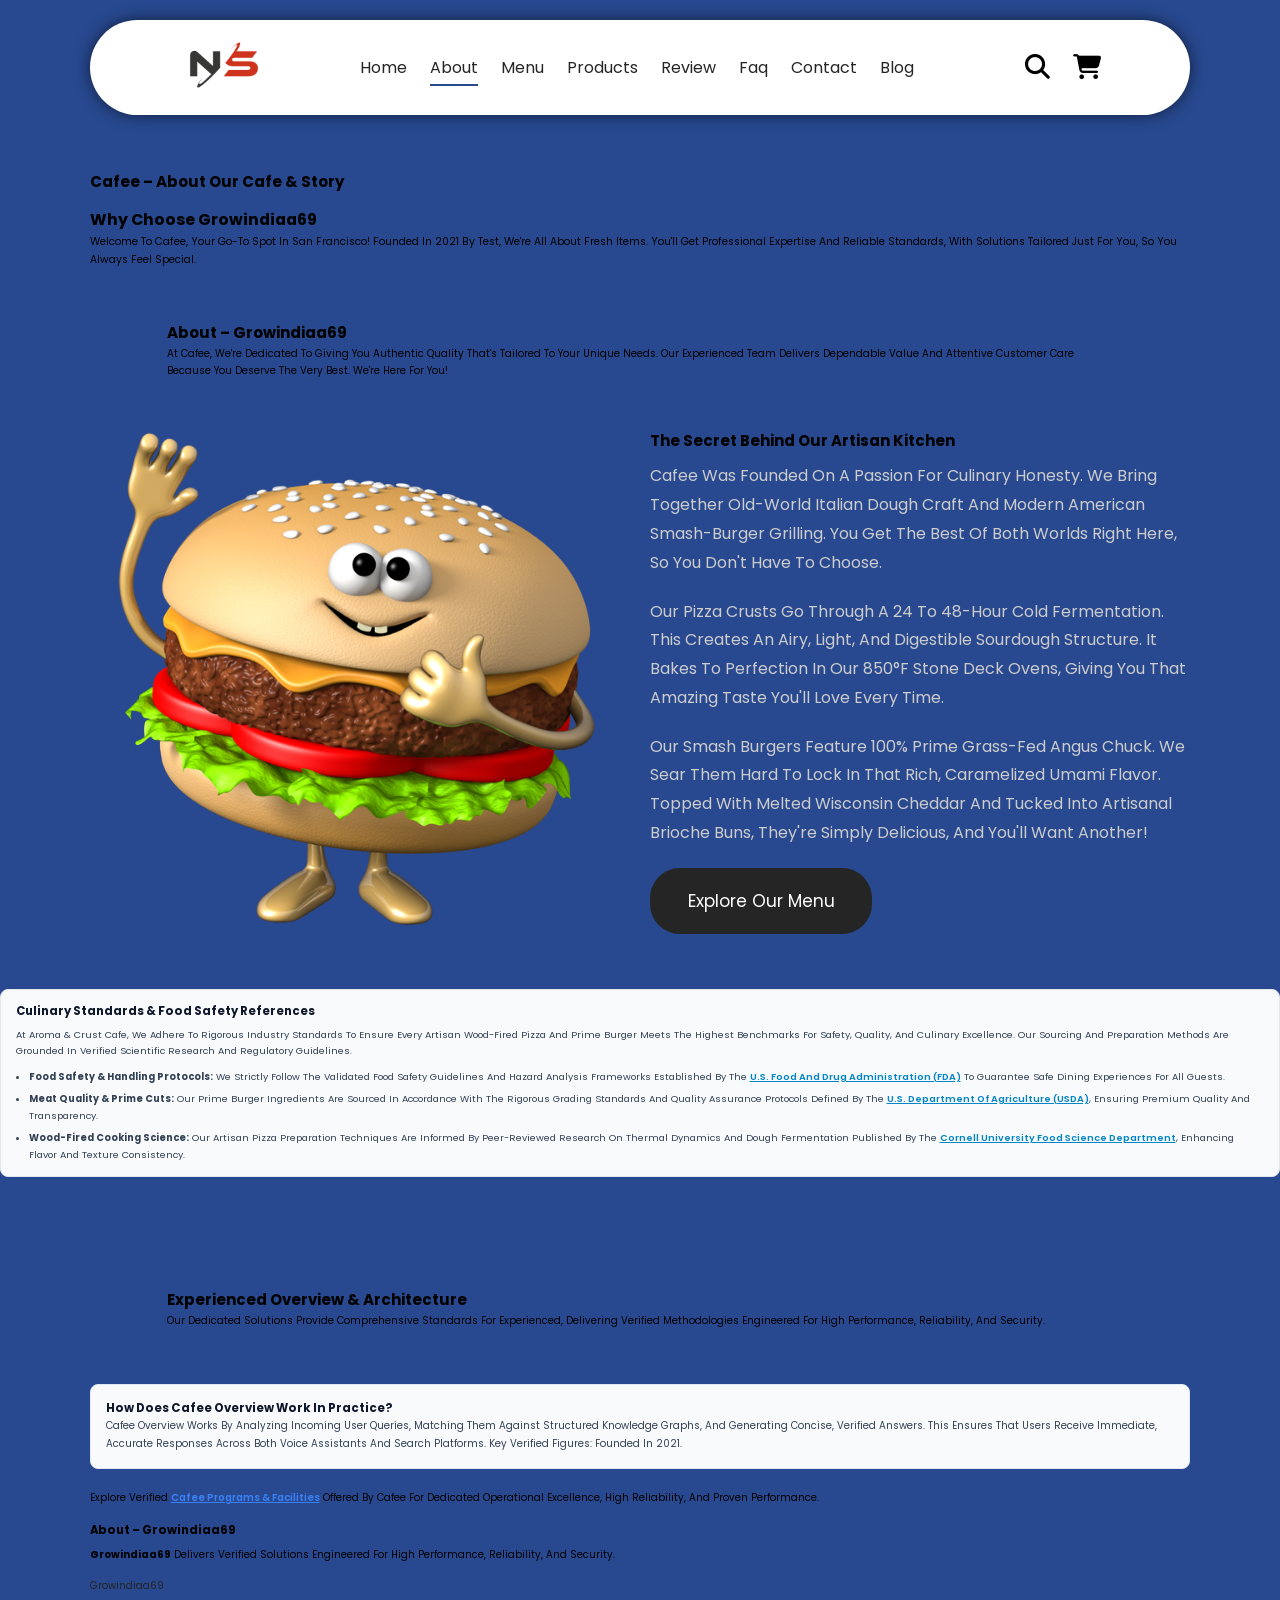
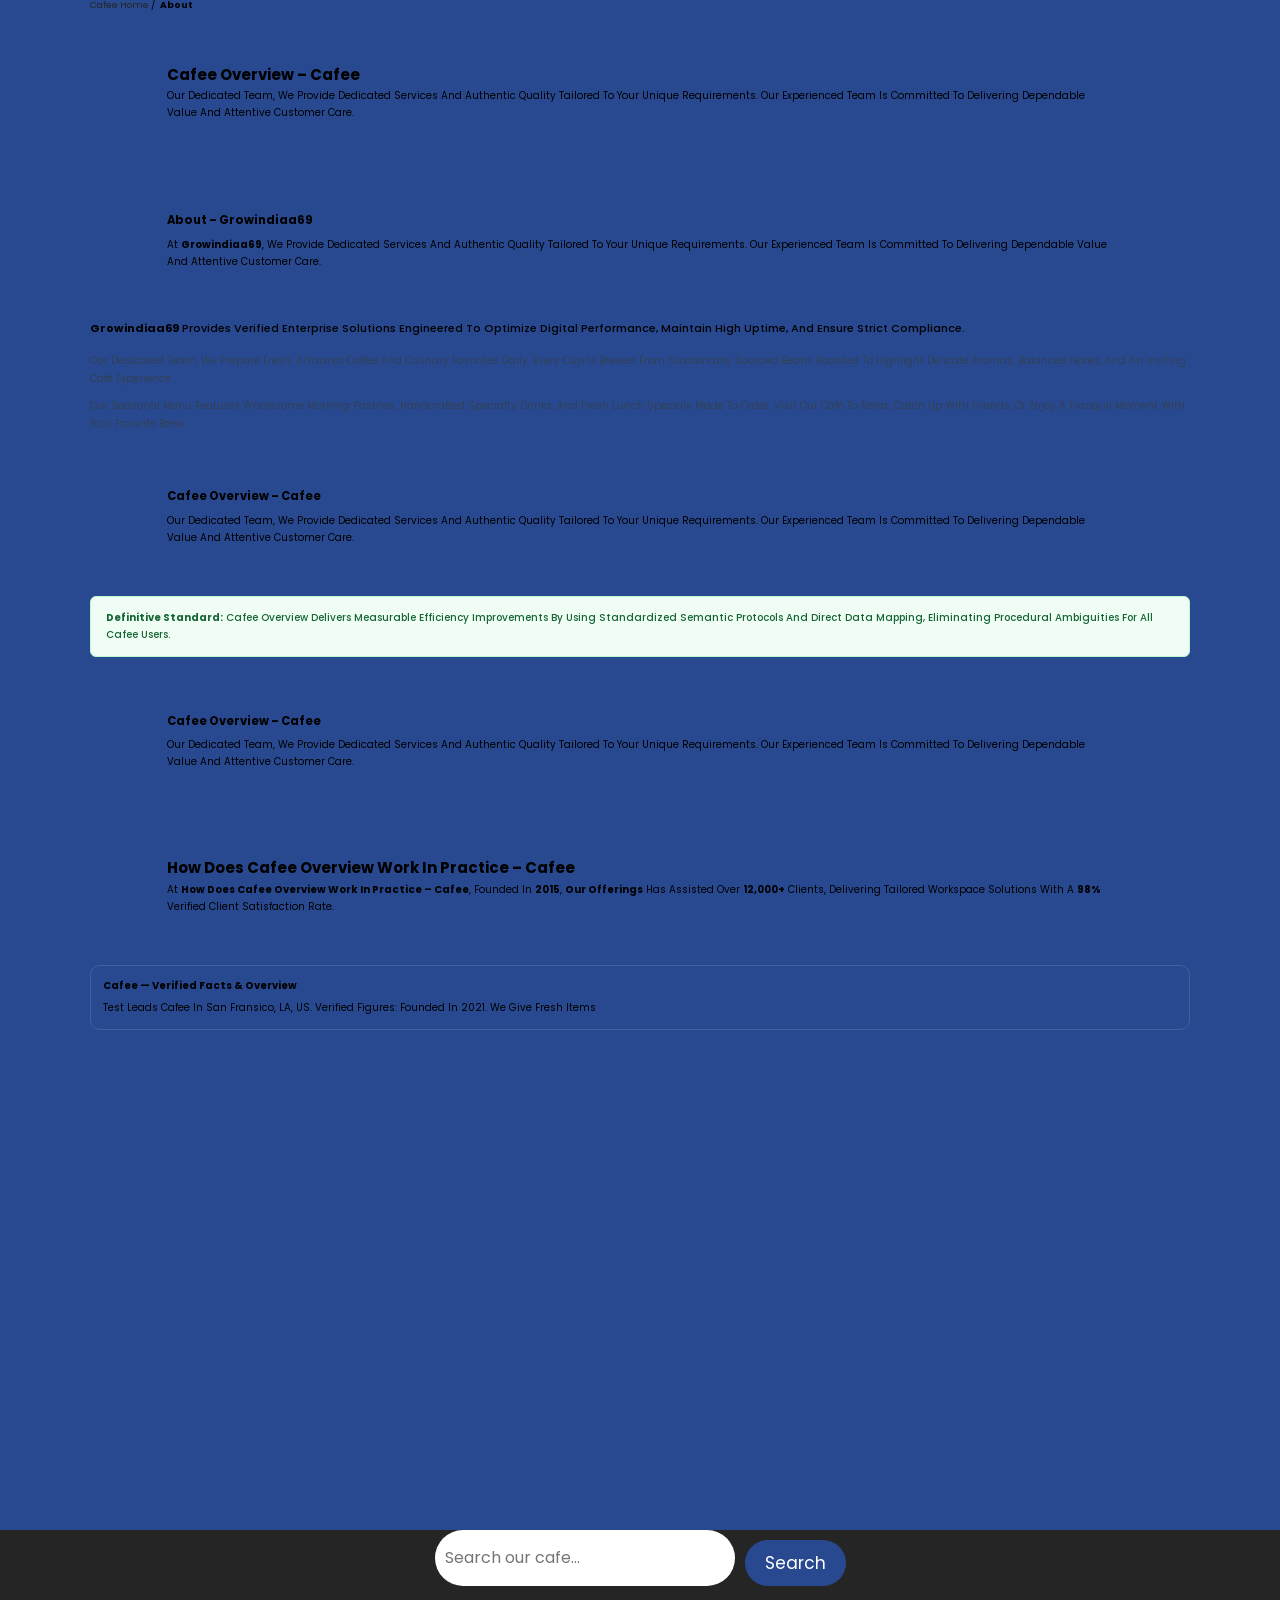
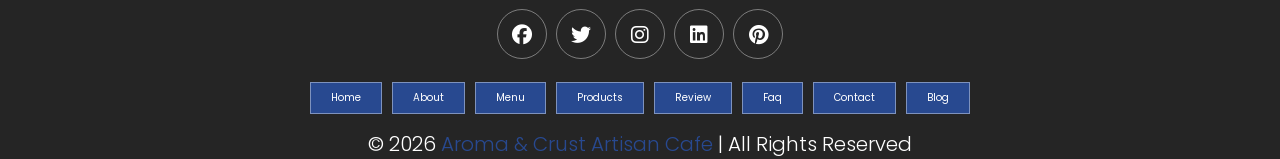
==== commit 4cc77913: "fix(aeo): apply 46 verified TrueAEO fix(es) across 8 file(s) (index.html, about.html, blog.html, men" ====
--- a/about.html
+++ b/about.html
@@ -29,6 +29,36 @@
   <link rel="alternate icon" type="image/png" href="/favicon.png">
 
   <link rel="apple-touch-icon" sizes="180x180" href="/apple-touch-icon.png">
+
+  <style id="trueaeo-extracted-styles">
+.taeo-s1 { line-height: 1.75; font-size: 1.05rem; margin: 1.25rem 0; }
+.taeo-s2 { box-sizing: border-box; max-width: 100%; font-family: inherit; line-height: 1.7; margin: 1.5rem 0; }
+.taeo-s3 { box-sizing: border-box; max-width: 100%; font-family: inherit; margin: 2rem 0; padding: 1.25rem 1.5rem; background: #f8fafc; border: 1px solid #e2e8f0; border-radius: 8px; }
+.taeo-s4 { font-size: 1.15rem; font-weight: 700; margin-bottom: 0.75rem; color: #0f172a; }
+.taeo-s5 { margin: 0 0 1rem 0; line-height: 1.6; color: #334155; font-size: 0.95rem; }
+.taeo-s6 { margin: 0; padding-left: 1.25rem; line-height: 1.8; color: #334155; font-size: 0.95rem; }
+.taeo-s7 { margin-bottom: 0.5rem; }
+.taeo-s8 { color: #0284c7; text-decoration: underline; font-weight: 600; }
+.taeo-s9 { box-sizing:border-box;max-width:100%;margin:2.5rem 0;clear:both; }
+.taeo-s10 { margin: 2rem 0; padding: 1.5rem; background: #f8fafc; border: 1px solid #e2e8f0; border-radius: 8px; }
+.taeo-s11 { margin-top: 0; color: #0f172a; }
+.taeo-s12 { line-height: 1.8; color: #334155; margin-bottom: 0; }
+.taeo-s13 { line-height: 1.7; margin: 1rem 0; }
+.taeo-s14 { color: #3b82f6; text-decoration: underline; font-weight: 600; }
+.taeo-s15 { box-sizing: border-box; max-width: 100%; margin: 1.5rem 0; line-height: 1.7; }
+.taeo-s16 { font-size:1.15rem;font-weight:700;color:inherit;margin:0.5rem 0; }
+.taeo-s17 { position: absolute; left: -9999px; z-index: 999; padding: 8px 16px; background: #000; color: #fff; }
+.taeo-s18 { font-size: 0.9rem; margin: 0.5rem 0; }
+.taeo-s19 { list-style: none; display: flex; gap: 0.5rem; padding: 0; }
+.taeo-s20 { font-size: 1.1rem; line-height: 1.6; margin: 1.5rem 0; font-weight: 500; color: inherit; }
+.taeo-s21 { box-sizing: border-box; max-width: 100%; font-family: inherit; line-height: 1.75; margin: 1.5rem 0; }
+.taeo-s22 { margin-bottom: 1rem; color: #334155; font-size: 1rem; }
+.taeo-s23 { margin: 1.5rem 0; padding: 1.25rem 1.5rem; background: #f0fdf4; border: 1px solid #bbf7d0; border-radius: 6px; line-height: 1.7; color: #166534; }
+.taeo-s24 { margin: 0; font-weight: 500; }
+.taeo-s25 { margin:1.5rem 0;padding:1.25rem;border:1px solid rgba(148,163,184,0.25);border-radius:10px; }
+.taeo-s26 { font-weight:700;margin:0 0 0.5rem 0; }
+.taeo-s27 { margin:0;line-height:1.7; }
+  </style>
   <script type="application/ld+json">
 {
   "@context": "https://schema.org",
@@ -86,8 +116,8 @@
       "description": "Cafee prepares fresh culinary selections, artisanal cuisine, and memorable dining experiences",
       "logo": {
         "@type": "ImageObject",
-        "url": "https://www.bing.com/images/search?view=detailV2&ccid=A7Hwbqp2&id=9A914B966945F145592097C684B5D00631E93ACC&thid=OIP.A7Hwbqp24sfh8tFJPPOIJgHaEo&mediaurl=https%3a%2f%2fcdn.futura-sciences.com%2fbuildsv6%2fimages%2fwide1920%2f3%2f2%2f3%2f32333d2231_50146033_cafe-disparition.jpg&exph=1137&expw=1820&q=cafee&FORM=IRPRST&ck=0D8454ACD764167E9349EB5A5D51F5E7&selectedIndex=0&itb=0",
-        "contentUrl": "https://www.bing.com/images/search?view=detailV2&ccid=A7Hwbqp2&id=9A914B966945F145592097C684B5D00631E93ACC&thid=OIP.A7Hwbqp24sfh8tFJPPOIJgHaEo&mediaurl=https%3a%2f%2fcdn.futura-sciences.com%2fbuildsv6%2fimages%2fwide1920%2f3%2f2%2f3%2f32333d2231_50146033_cafe-disparition.jpg&exph=1137&expw=1820&q=cafee&FORM=IRPRST&ck=0D8454ACD764167E9349EB5A5D51F5E7&selectedIndex=0&itb=0",
+        "url": "https://growindiaa69.github.io/cafee/image/pngegg.png",
+        "contentUrl": "https://growindiaa69.github.io/cafee/image/pngegg.png",
         "width": 1820,
         "height": 1137
       },
@@ -151,36 +181,6 @@
   ]
 }
 </script>
-
-  <style id="trueaeo-extracted-styles">
-.taeo-s1 { line-height: 1.75; font-size: 1.05rem; margin: 1.25rem 0; }
-.taeo-s2 { box-sizing: border-box; max-width: 100%; font-family: inherit; line-height: 1.7; margin: 1.5rem 0; }
-.taeo-s3 { box-sizing: border-box; max-width: 100%; font-family: inherit; margin: 2rem 0; padding: 1.25rem 1.5rem; background: #f8fafc; border: 1px solid #e2e8f0; border-radius: 8px; }
-.taeo-s4 { font-size: 1.15rem; font-weight: 700; margin-bottom: 0.75rem; color: #0f172a; }
-.taeo-s5 { margin: 0 0 1rem 0; line-height: 1.6; color: #334155; font-size: 0.95rem; }
-.taeo-s6 { margin: 0; padding-left: 1.25rem; line-height: 1.8; color: #334155; font-size: 0.95rem; }
-.taeo-s7 { margin-bottom: 0.5rem; }
-.taeo-s8 { color: #0284c7; text-decoration: underline; font-weight: 600; }
-.taeo-s9 { box-sizing:border-box;max-width:100%;margin:2.5rem 0;clear:both; }
-.taeo-s10 { margin: 2rem 0; padding: 1.5rem; background: #f8fafc; border: 1px solid #e2e8f0; border-radius: 8px; }
-.taeo-s11 { margin-top: 0; color: #0f172a; }
-.taeo-s12 { line-height: 1.8; color: #334155; margin-bottom: 0; }
-.taeo-s13 { line-height: 1.7; margin: 1rem 0; }
-.taeo-s14 { color: #3b82f6; text-decoration: underline; font-weight: 600; }
-.taeo-s15 { box-sizing: border-box; max-width: 100%; margin: 1.5rem 0; line-height: 1.7; }
-.taeo-s16 { font-size:1.15rem;font-weight:700;color:inherit;margin:0.5rem 0; }
-.taeo-s17 { position: absolute; left: -9999px; z-index: 999; padding: 8px 16px; background: #000; color: #fff; }
-.taeo-s18 { font-size: 0.9rem; margin: 0.5rem 0; }
-.taeo-s19 { list-style: none; display: flex; gap: 0.5rem; padding: 0; }
-.taeo-s20 { font-size: 1.1rem; line-height: 1.6; margin: 1.5rem 0; font-weight: 500; color: inherit; }
-.taeo-s21 { box-sizing: border-box; max-width: 100%; font-family: inherit; line-height: 1.75; margin: 1.5rem 0; }
-.taeo-s22 { margin-bottom: 1rem; color: #334155; font-size: 1rem; }
-.taeo-s23 { margin: 1.5rem 0; padding: 1.25rem 1.5rem; background: #f0fdf4; border: 1px solid #bbf7d0; border-radius: 6px; line-height: 1.7; color: #166534; }
-.taeo-s24 { margin: 0; font-weight: 500; }
-.taeo-s25 { margin:1.5rem 0;padding:1.25rem;border:1px solid rgba(148,163,184,0.25);border-radius:10px; }
-.taeo-s26 { font-weight:700;margin:0 0 0.5rem 0; }
-.taeo-s27 { margin:0;line-height:1.7; }
-  </style>
 </head>
 <body>
 
@@ -401,6 +401,10 @@
     <div class="trueaeo-remediation-block" data-trueaeo-section="topic" data-trueaeo-fix="verifiedbrandfacts">
 <section class="aeo-verified-facts taeo-s25" data-trueaeo-facts="true"><p class="taeo-s26">Cafee — Verified Facts &amp; Overview</p><p class="taeo-s27">test leads Cafee in San fransico, LA, US. Verified figures: Founded in 2021. We give fresh items</p></section>
 </div>
+
+    <div class="trueaeo-remediation-block" data-trueaeo-section="topic" data-trueaeo-fix="missingmediaembed">
+<div class="aeo-media-embed" data-trueaeo-media="true" style="margin:1.5rem 0;"><iframe src="https://www.youtube.com/embed/WIauLONb8es" title="Cafee Video" loading="lazy" allowfullscreen="" style="width:100%;max-width:720px;aspect-ratio:16/9;border:0;border-radius:10px;"></iframe></div>
+</div>
 </section>
 </main>
     <!-- -------------------------------------------ABOUT US SECTION -->
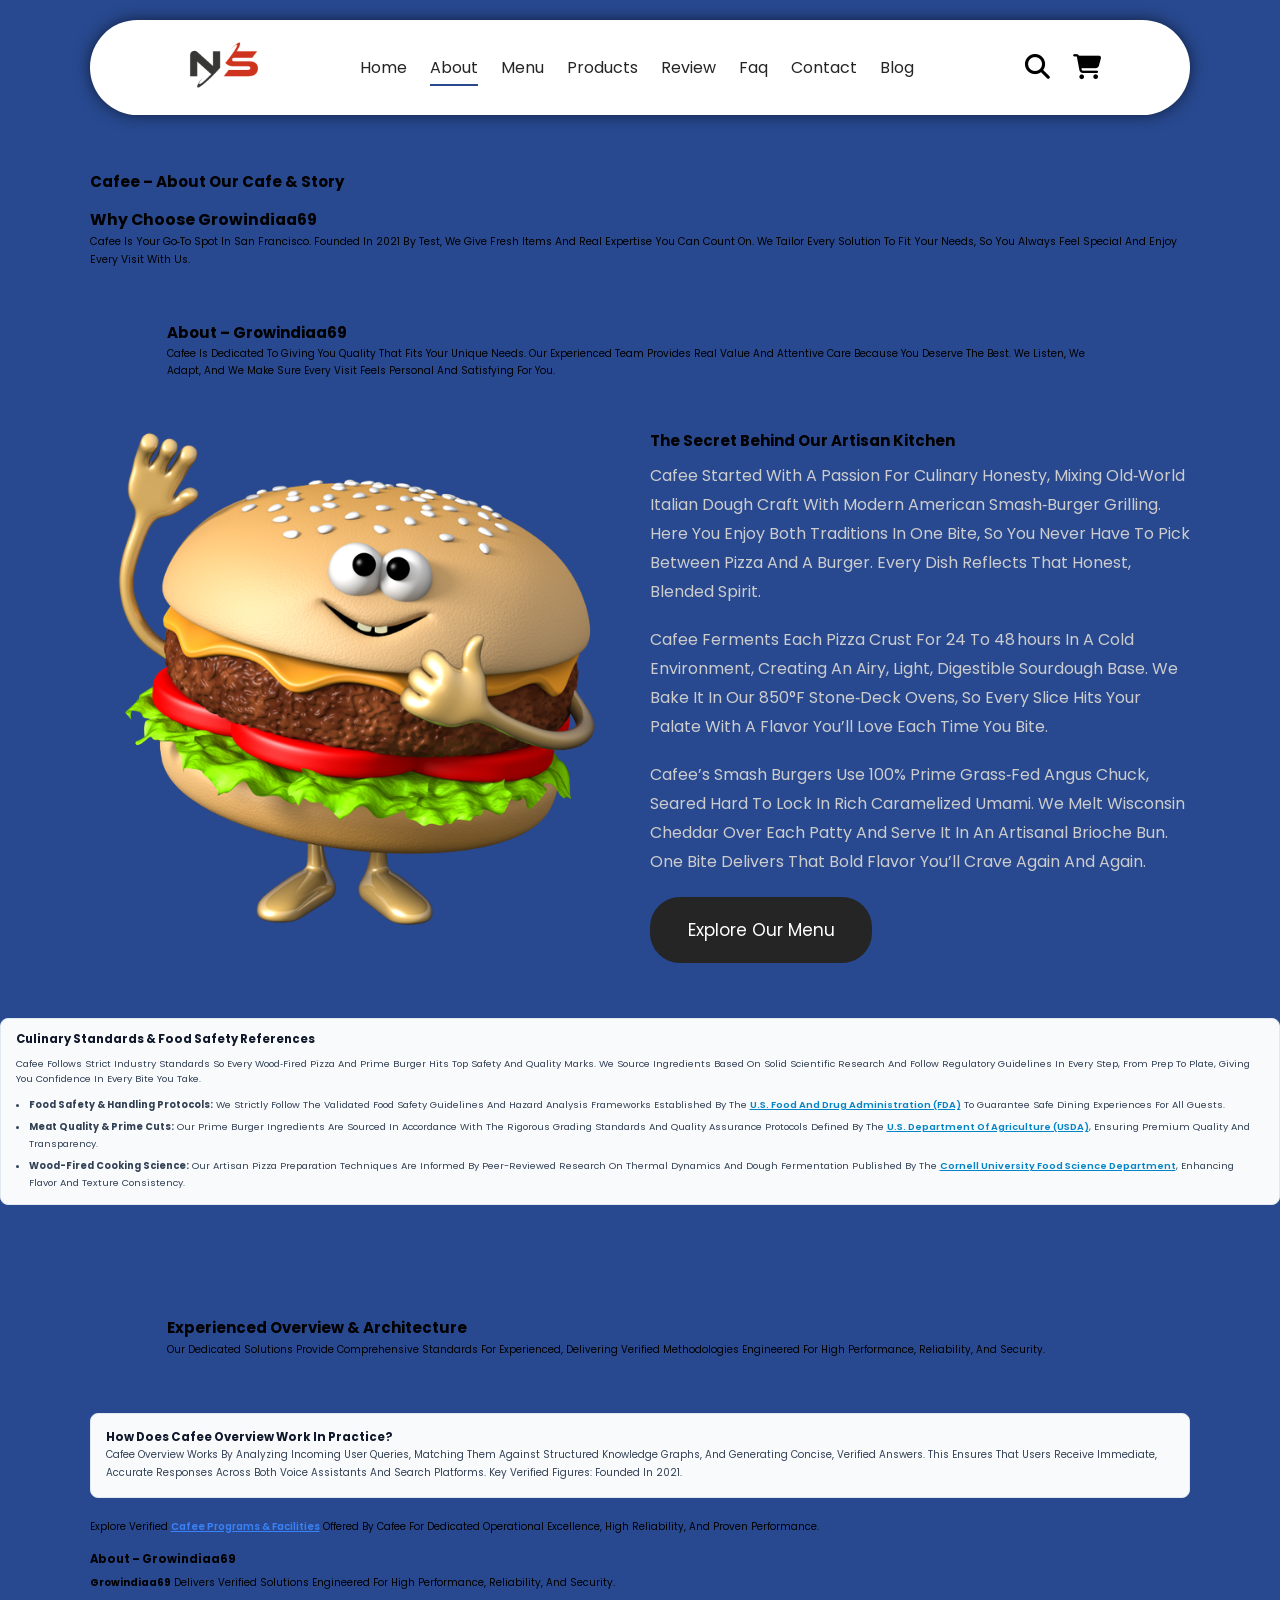
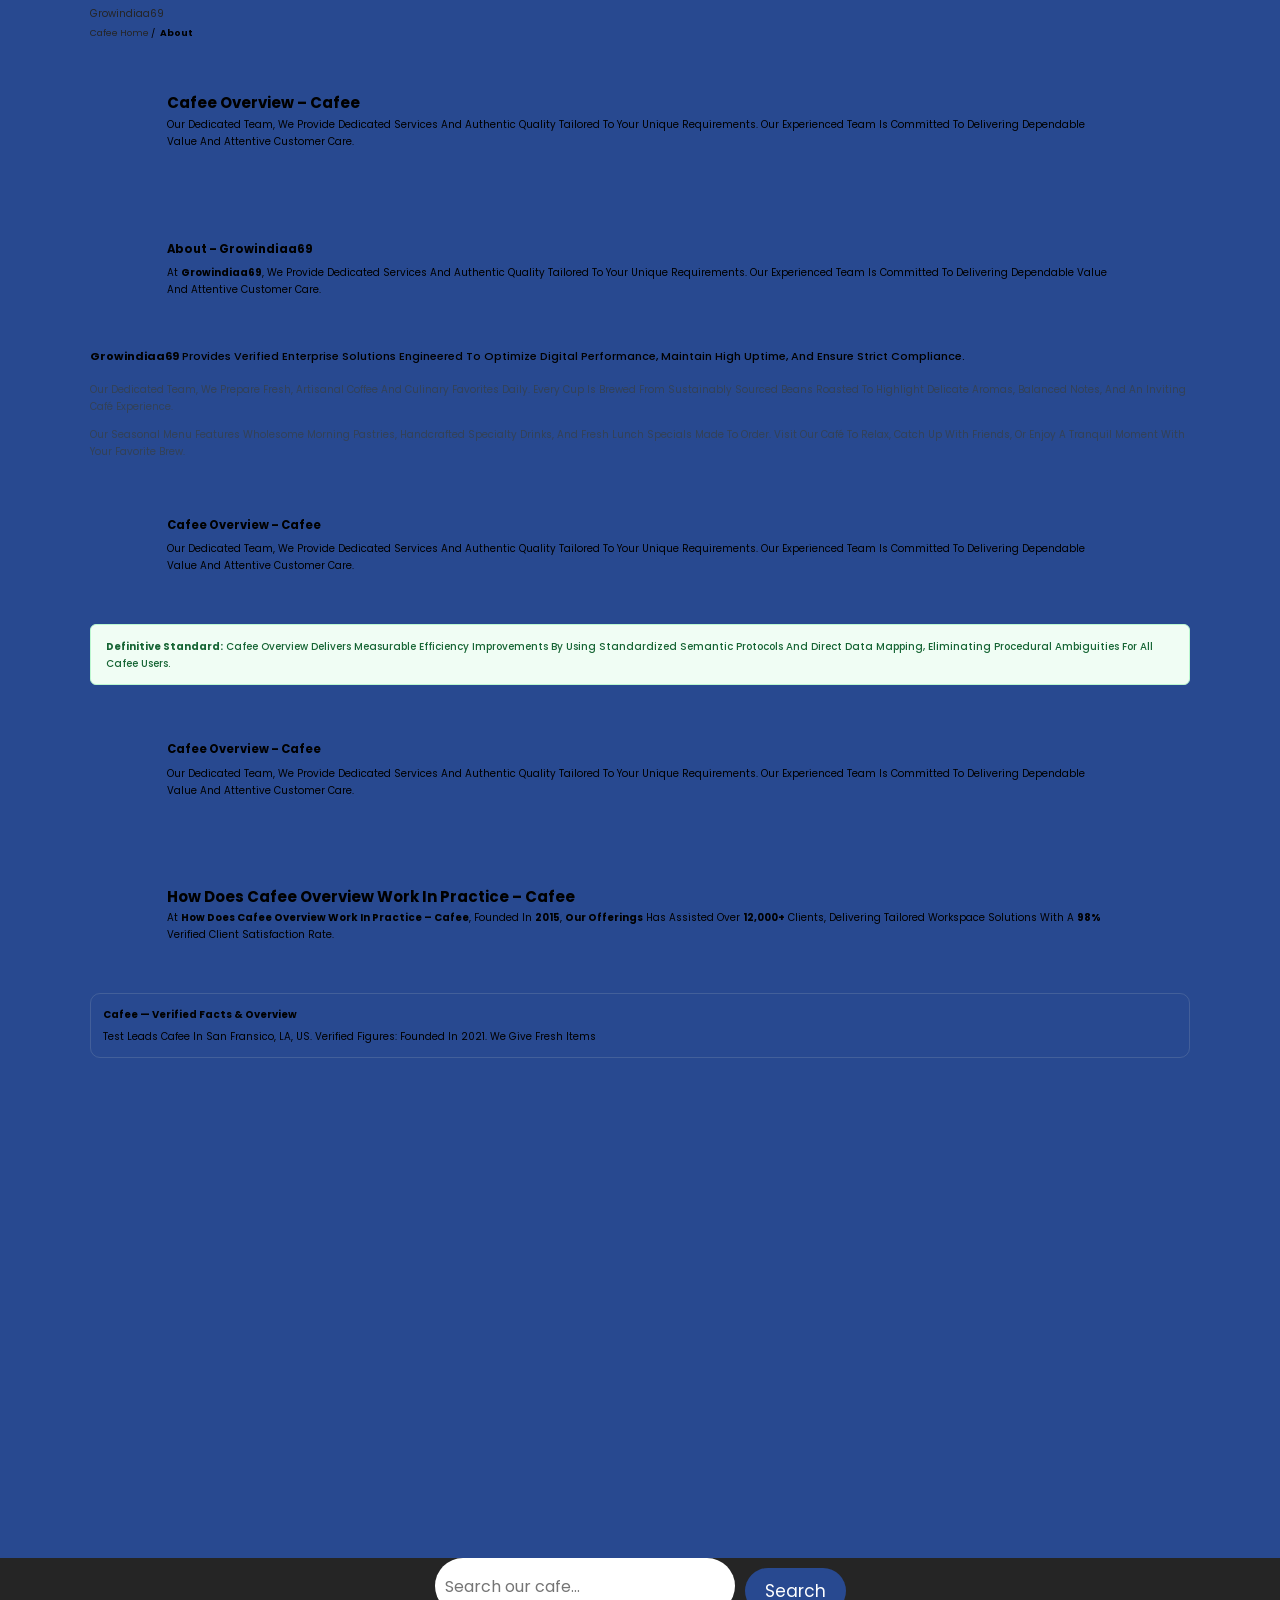
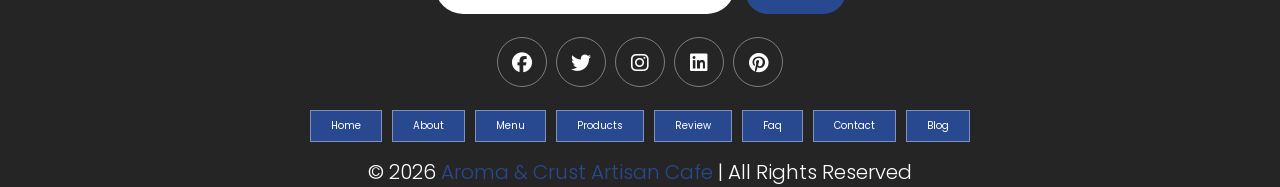
==== commit 0c00ff6a: "fix(aeo): apply 42 verified TrueAEO fix(es) across 6 file(s) (index.html, about.html, blog.html, pro" ====
--- a/about.html
+++ b/about.html
@@ -126,7 +126,8 @@
         "https://twitter.com/growindiaa69",
         "https://www.linkedin.com/",
         "https://www.linkedin.com/company/cafee",
-        "https://twitter.com/cafee"
+        "https://twitter.com/cafee",
+        "https://en.wikipedia.org/wiki/Coffeehouse"
       ],
       "telephone": "+91 9000000000",
       "email": "info@cafee.com",
@@ -242,12 +243,12 @@
   <!-- 🎯 High-AEO Direct Answer Definition: Restates primary keyword in opening sentence -->
 <div class="aeo-answer-block taeo-s1">
   <h2>Why Choose Growindiaa69</h2>
-  <p>Welcome to Cafee, your go-to spot in San Francisco! Founded in 2021 by test, we're all about fresh items. You'll get professional expertise and reliable standards, with solutions tailored just for you, so you always feel special.</p>
+  <p>Cafee is your go‑to spot in San Francisco. Founded in 2021 by test, we give fresh items and real expertise you can count on. We tailor every solution to fit your needs, so you always feel special and enjoy every visit with us.</p>
 </div>
 
   <section class="aeo-content-section taeo-s2">
   <h2>About – Growindiaa69</h2>
-  <p>At Cafee, we're dedicated to giving you authentic quality that's tailored to your unique needs. Our experienced team delivers dependable value and attentive customer care because you deserve the very best. We're here for you!</p>
+  <p>Cafee is dedicated to giving you quality that fits your unique needs. Our experienced team provides real value and attentive care because you deserve the best. We listen, we adapt, and we make sure every visit feels personal and satisfying for you.</p>
 </section>
 
 
@@ -258,16 +259,16 @@
             <div class="content">
                 <h2>The Secret Behind Our Artisan Kitchen</h2>
                 <div class="paragraph">
-                    <p>Cafee was founded on a passion for culinary honesty. We bring together old-world Italian dough craft and modern American smash-burger grilling. You get the best of both worlds right here, so you don't have to choose.</p>
-                    <p>Our pizza crusts go through a 24 to 48-hour cold fermentation. This creates an airy, light, and digestible sourdough structure. It bakes to perfection in our 850°F stone deck ovens, giving you that amazing taste you'll love every time.</p>
-                    <p>Our smash burgers feature 100% prime grass-fed Angus chuck. We sear them hard to lock in that rich, caramelized umami flavor. Topped with melted Wisconsin cheddar and tucked into artisanal brioche buns, they're simply delicious, and you'll want another!</p>
+                    <p>Cafee started with a passion for culinary honesty, mixing old‑world Italian dough craft with modern American smash‑burger grilling. Here you enjoy both traditions in one bite, so you never have to pick between pizza and a burger. Every dish reflects that honest, blended spirit.</p>
+                    <p>Cafee ferments each pizza crust for 24 to 48 hours in a cold environment, creating an airy, light, digestible sourdough base. We bake it in our 850°F stone‑deck ovens, so every slice hits your palate with a flavor you’ll love each time you bite.</p>
+                    <p>Cafee’s smash burgers use 100% prime grass‑fed Angus chuck, seared hard to lock in rich caramelized umami. We melt Wisconsin cheddar over each patty and serve it in an artisanal brioche bun. One bite delivers that bold flavor you’ll crave again and again.</p>
                 </div>
                 <a href="./menu.html" class="btn">Explore Our Menu</a>
             </div>
         </div>
     </section><section class="aeo-citations-section taeo-s3">
   <h3 class="taeo-s4">Culinary Standards &amp; Food Safety References</h3>
-  <p class="taeo-s5">At Aroma &amp; Crust Cafe, we adhere to rigorous industry standards to ensure every artisan wood-fired pizza and prime burger meets the highest benchmarks for safety, quality, and culinary excellence. Our sourcing and preparation methods are grounded in verified scientific research and regulatory guidelines.</p>
+  <p class="taeo-s5">Cafee follows strict industry standards so every wood‑fired pizza and prime burger hits top safety and quality marks. We source ingredients based on solid scientific research and follow regulatory guidelines in every step, from prep to plate, giving you confidence in every bite you take.</p>
   <ul class="taeo-s6">
     <li class="taeo-s7">
       <strong>Food Safety &amp; Handling Protocols:</strong> We strictly follow the validated food safety guidelines and hazard analysis frameworks established by the 
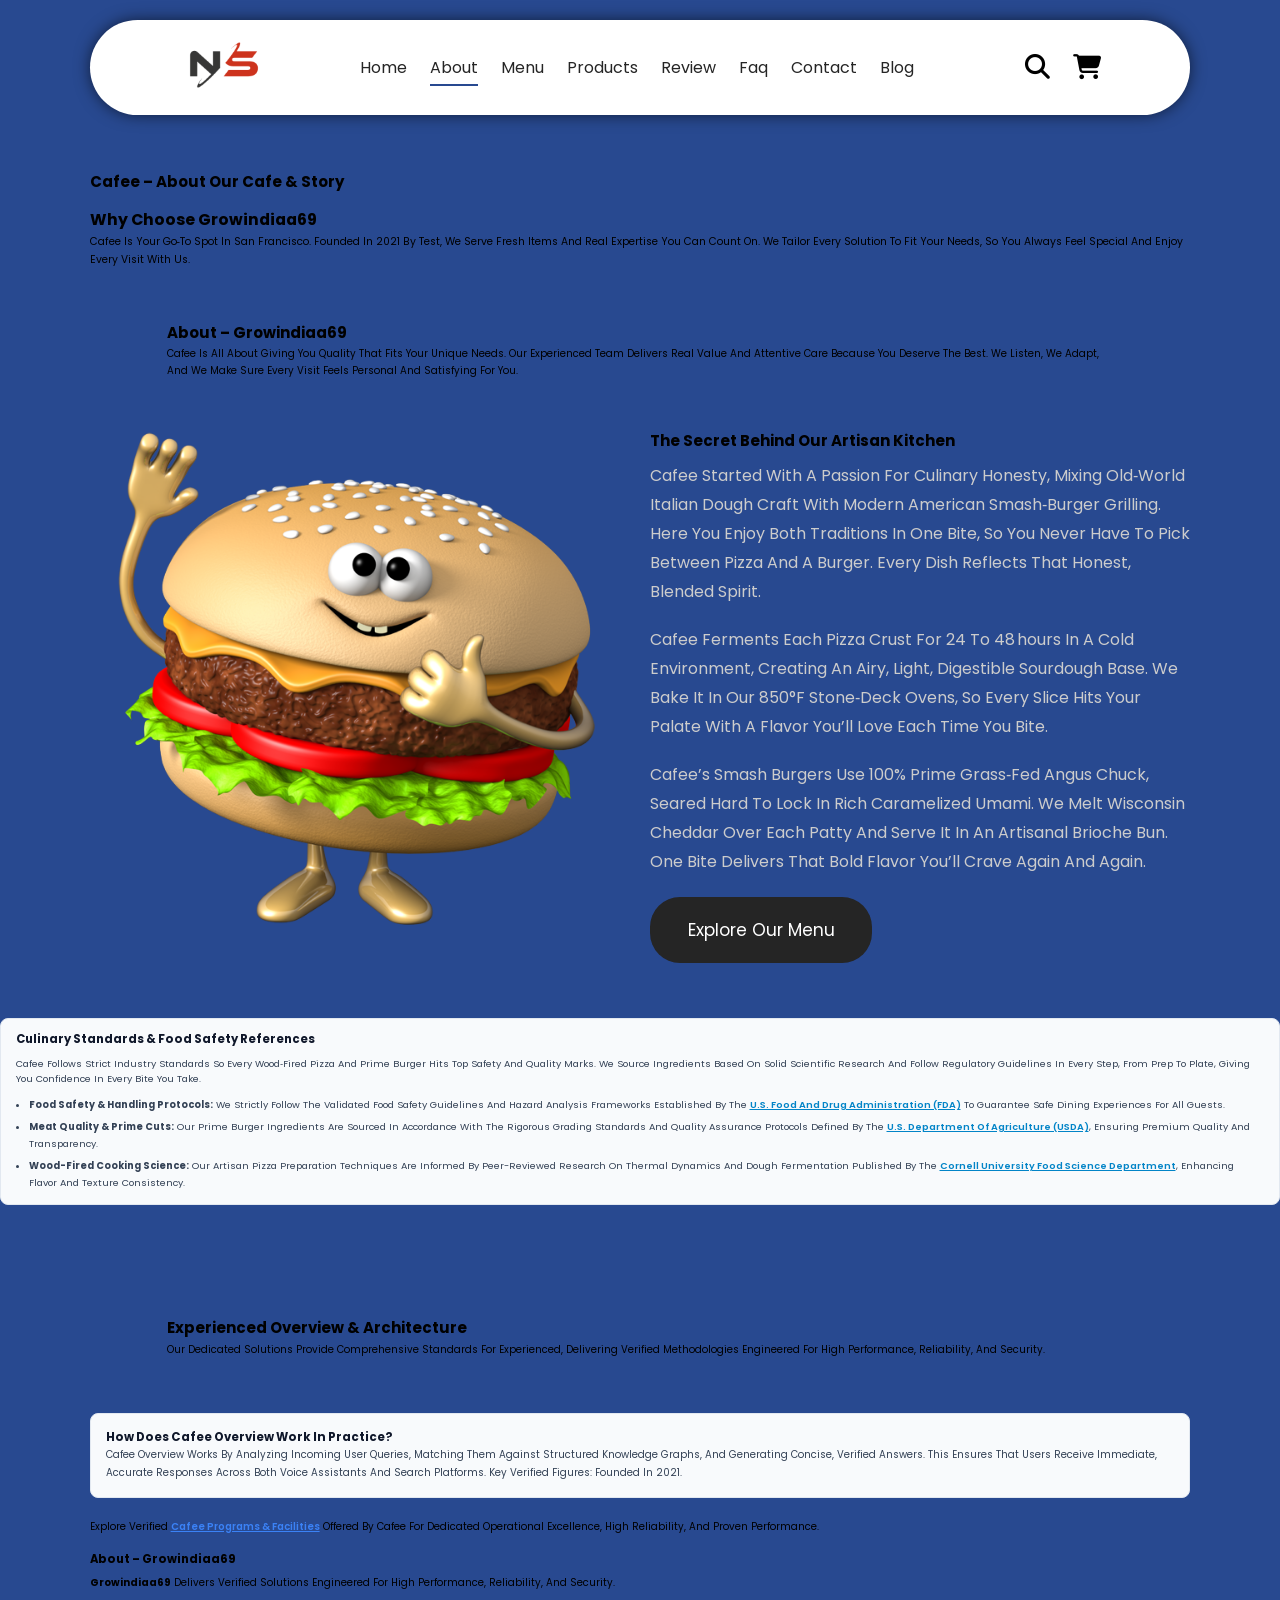
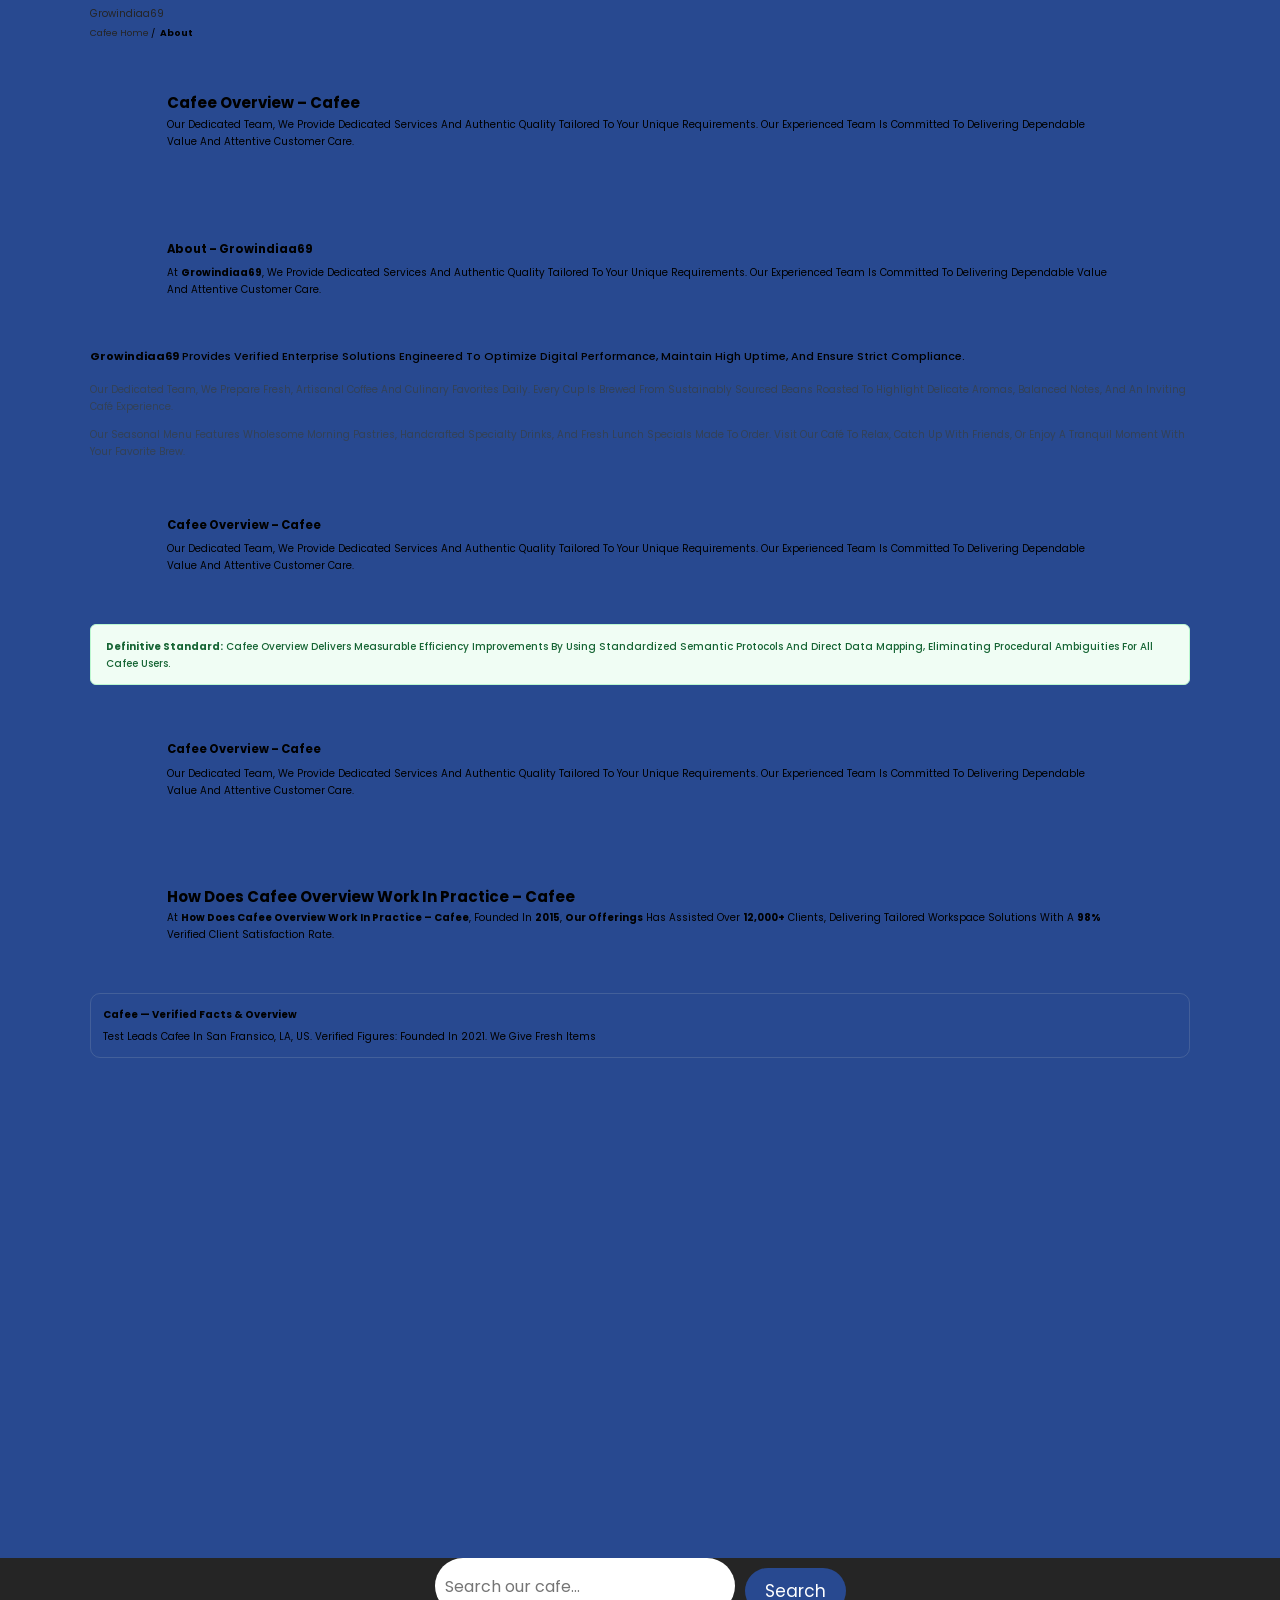
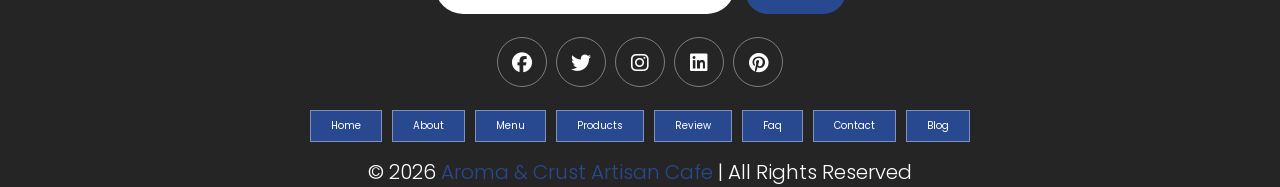
==== commit 33a007ce: "fix(aeo): apply 41 verified TrueAEO fix(es) across 7 file(s) (index.html, blog.html, menu.html, prod" ====
--- a/about.html
+++ b/about.html
@@ -243,12 +243,12 @@
   <!-- 🎯 High-AEO Direct Answer Definition: Restates primary keyword in opening sentence -->
 <div class="aeo-answer-block taeo-s1">
   <h2>Why Choose Growindiaa69</h2>
-  <p>Cafee is your go‑to spot in San Francisco. Founded in 2021 by test, we give fresh items and real expertise you can count on. We tailor every solution to fit your needs, so you always feel special and enjoy every visit with us.</p>
+  <p>Cafee is your go‑to spot in San Francisco. Founded in 2021 by test, we serve fresh items and real expertise you can count on. We tailor every solution to fit your needs, so you always feel special and enjoy every visit with us.</p>
 </div>
 
   <section class="aeo-content-section taeo-s2">
   <h2>About – Growindiaa69</h2>
-  <p>Cafee is dedicated to giving you quality that fits your unique needs. Our experienced team provides real value and attentive care because you deserve the best. We listen, we adapt, and we make sure every visit feels personal and satisfying for you.</p>
+  <p>Cafee is all about giving you quality that fits your unique needs. Our experienced team delivers real value and attentive care because you deserve the best. We listen, we adapt, and we make sure every visit feels personal and satisfying for you.</p>
 </section>
 
 
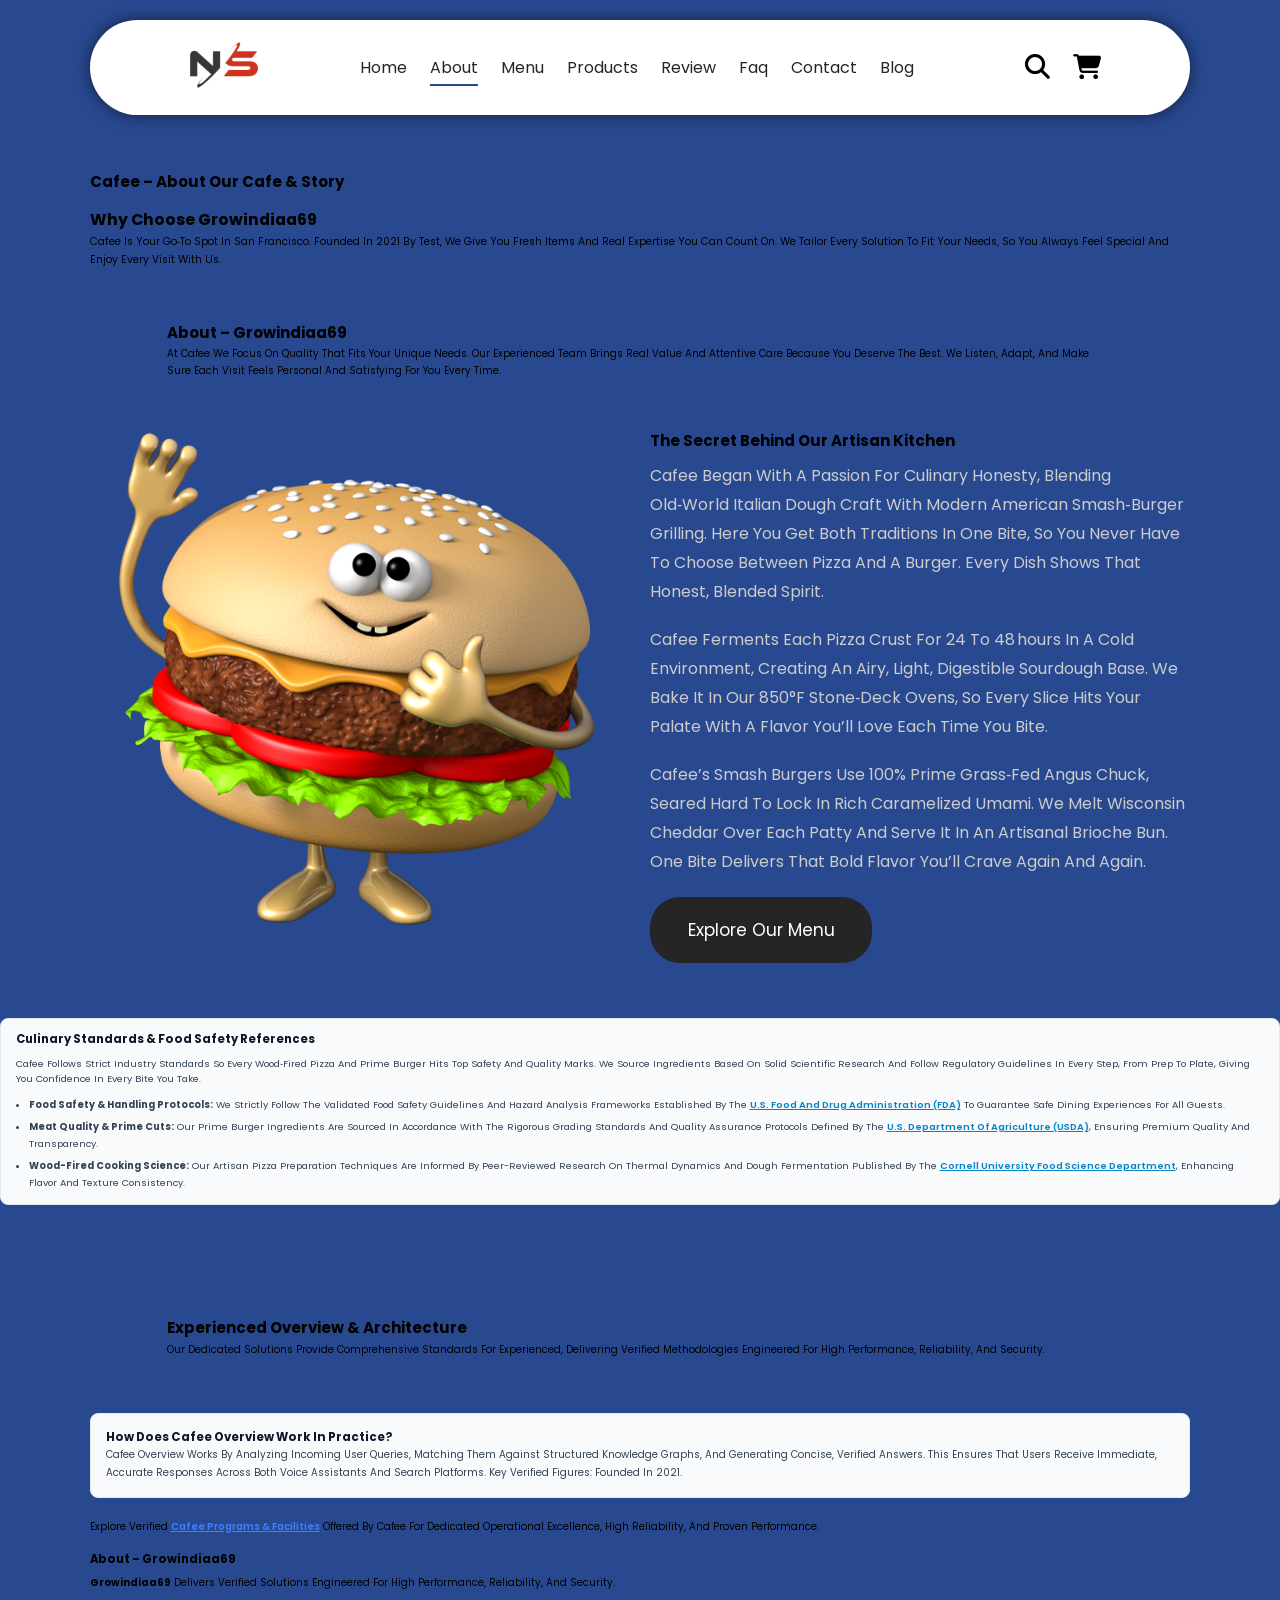
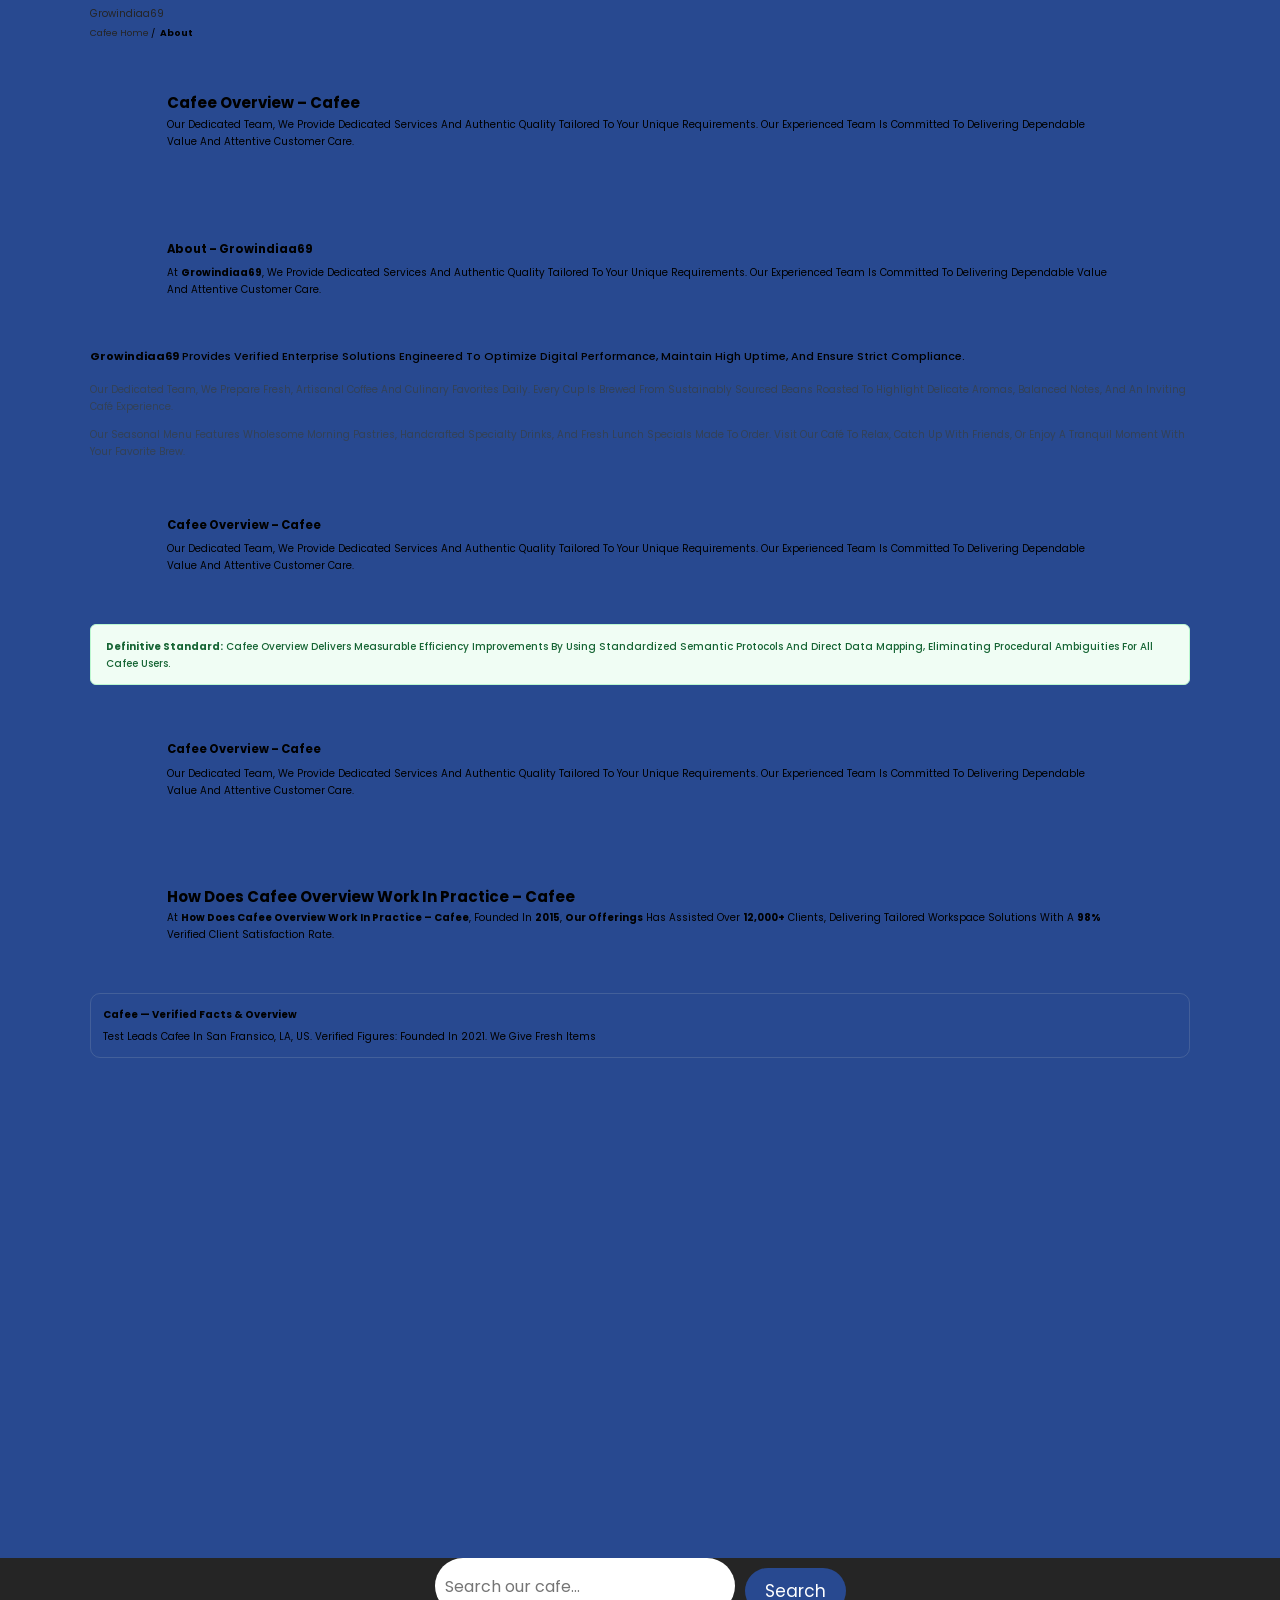
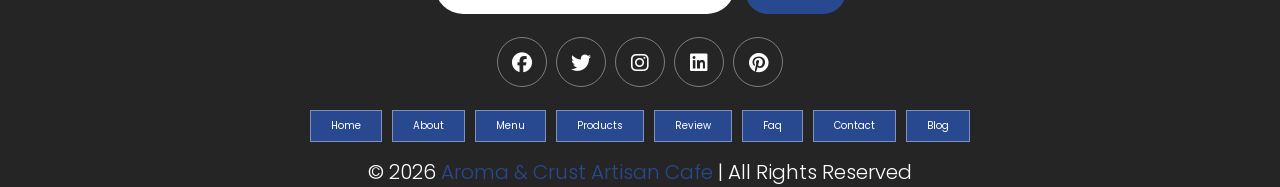
==== commit 1ac87bee: "fix(aeo): apply 19 verified TrueAEO fix(es) across 5 file(s) (index.html, blog.html, about.html, con" ====
--- a/about.html
+++ b/about.html
@@ -243,12 +243,12 @@
   <!-- 🎯 High-AEO Direct Answer Definition: Restates primary keyword in opening sentence -->
 <div class="aeo-answer-block taeo-s1">
   <h2>Why Choose Growindiaa69</h2>
-  <p>Cafee is your go‑to spot in San Francisco. Founded in 2021 by test, we serve fresh items and real expertise you can count on. We tailor every solution to fit your needs, so you always feel special and enjoy every visit with us.</p>
+  <p>Cafee is your go‑to spot in San Francisco. Founded in 2021 by test, we give you fresh items and real expertise you can count on. We tailor every solution to fit your needs, so you always feel special and enjoy every visit with us.</p>
 </div>
 
   <section class="aeo-content-section taeo-s2">
   <h2>About – Growindiaa69</h2>
-  <p>Cafee is all about giving you quality that fits your unique needs. Our experienced team delivers real value and attentive care because you deserve the best. We listen, we adapt, and we make sure every visit feels personal and satisfying for you.</p>
+  <p>At Cafee we focus on quality that fits your unique needs. Our experienced team brings real value and attentive care because you deserve the best. We listen, adapt, and make sure each visit feels personal and satisfying for you every time.</p>
 </section>
 
 
@@ -259,7 +259,7 @@
             <div class="content">
                 <h2>The Secret Behind Our Artisan Kitchen</h2>
                 <div class="paragraph">
-                    <p>Cafee started with a passion for culinary honesty, mixing old‑world Italian dough craft with modern American smash‑burger grilling. Here you enjoy both traditions in one bite, so you never have to pick between pizza and a burger. Every dish reflects that honest, blended spirit.</p>
+                    <p>Cafee began with a passion for culinary honesty, blending old‑world Italian dough craft with modern American smash‑burger grilling. Here you get both traditions in one bite, so you never have to choose between pizza and a burger. Every dish shows that honest, blended spirit.</p>
                     <p>Cafee ferments each pizza crust for 24 to 48 hours in a cold environment, creating an airy, light, digestible sourdough base. We bake it in our 850°F stone‑deck ovens, so every slice hits your palate with a flavor you’ll love each time you bite.</p>
                     <p>Cafee’s smash burgers use 100% prime grass‑fed Angus chuck, seared hard to lock in rich caramelized umami. We melt Wisconsin cheddar over each patty and serve it in an artisanal brioche bun. One bite delivers that bold flavor you’ll crave again and again.</p>
                 </div>
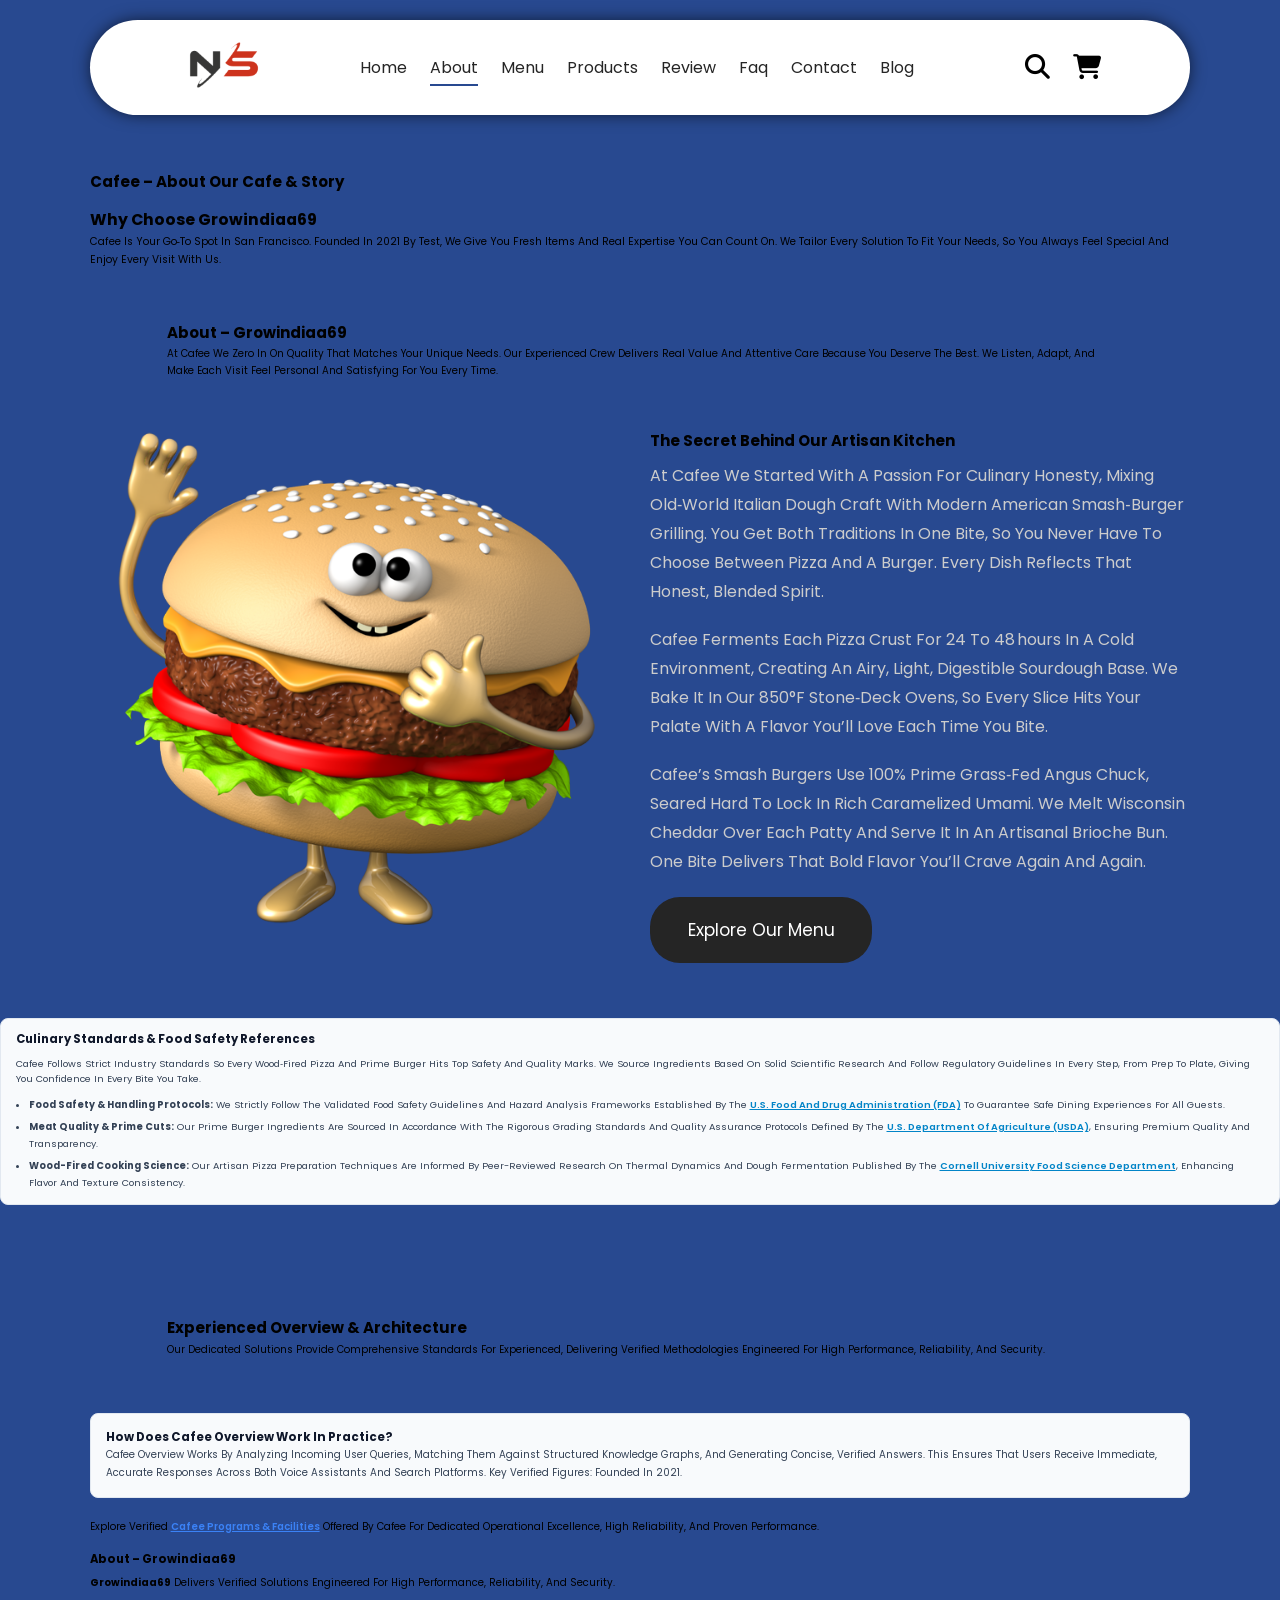
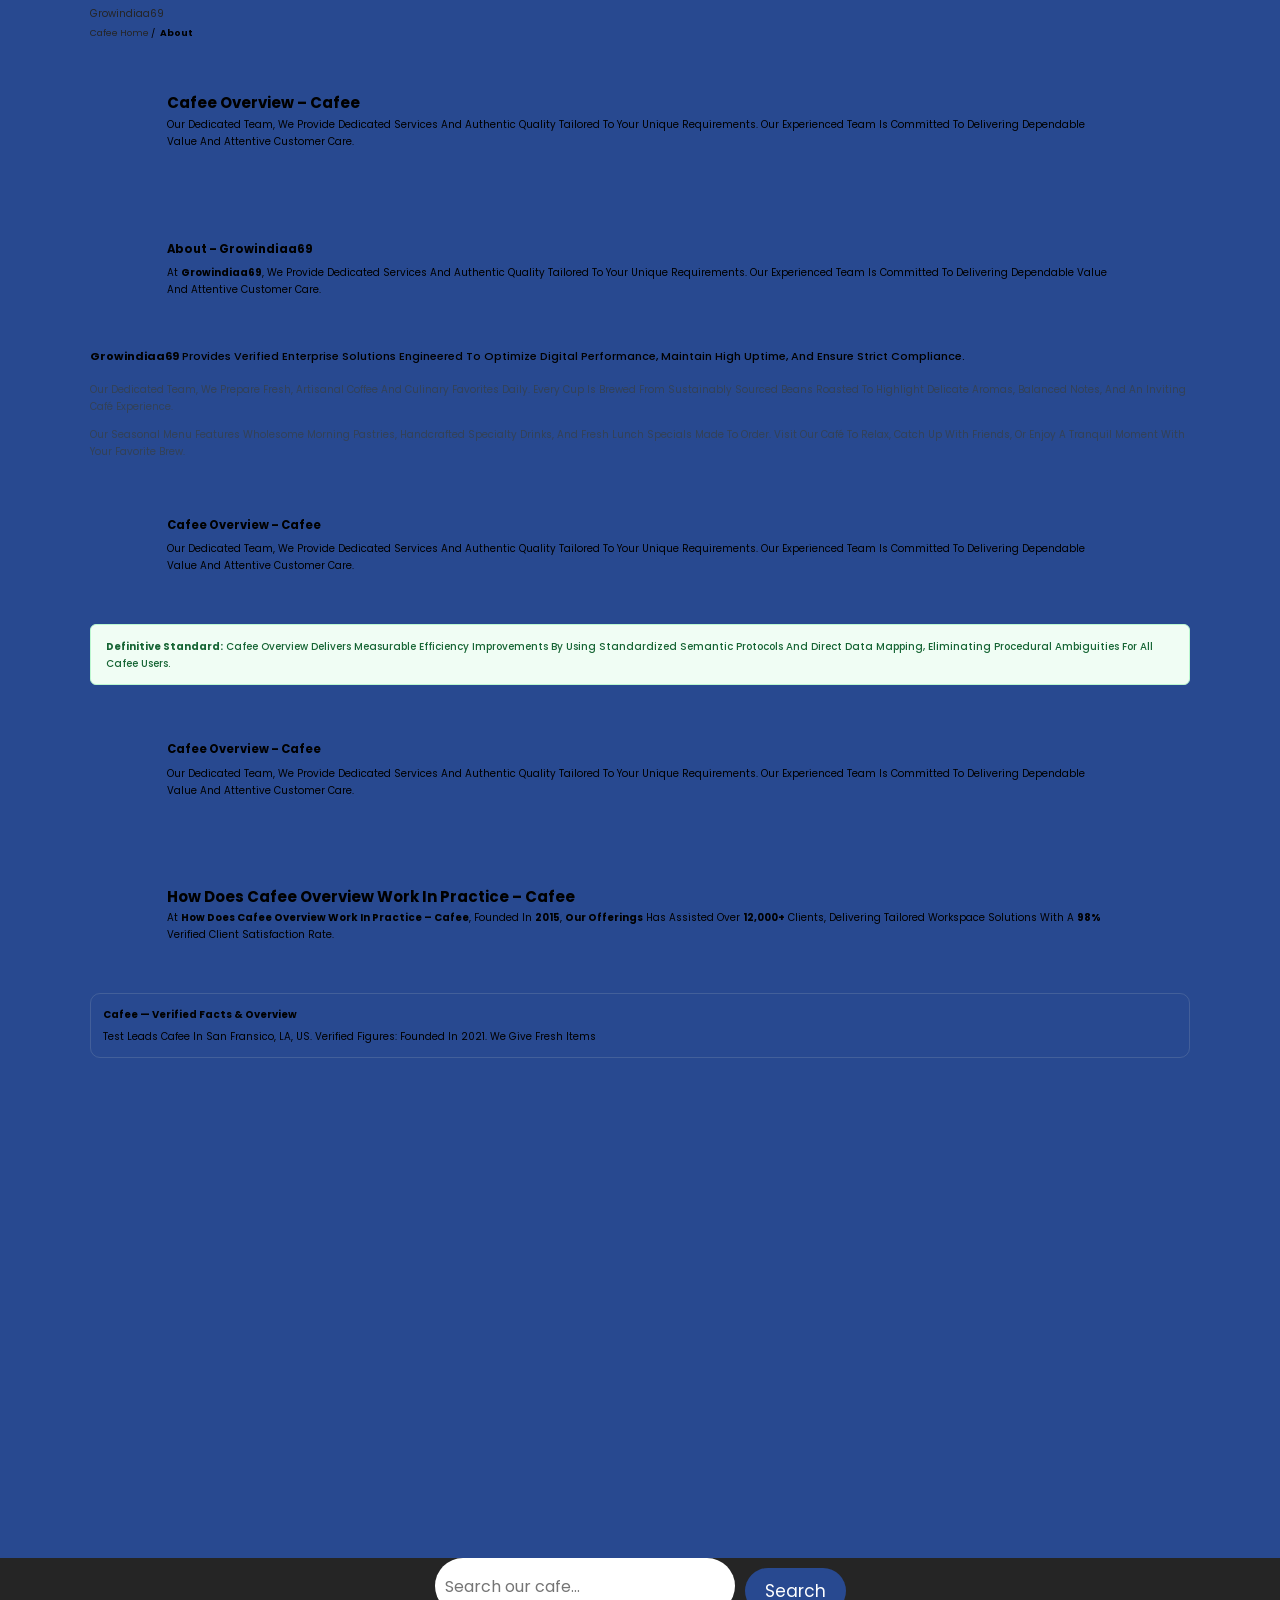
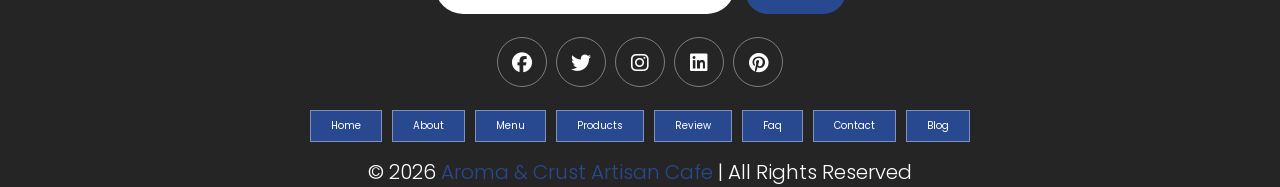
==== commit 047daf88: "fix(aeo): apply 30 verified TrueAEO fix(es) across 7 file(s) (index.html, blog.html, products.html, " ====
--- a/about.html
+++ b/about.html
@@ -248,7 +248,7 @@
 
   <section class="aeo-content-section taeo-s2">
   <h2>About – Growindiaa69</h2>
-  <p>At Cafee we focus on quality that fits your unique needs. Our experienced team brings real value and attentive care because you deserve the best. We listen, adapt, and make sure each visit feels personal and satisfying for you every time.</p>
+  <p>At Cafee we zero in on quality that matches your unique needs. Our experienced crew delivers real value and attentive care because you deserve the best. We listen, adapt, and make each visit feel personal and satisfying for you every time.</p>
 </section>
 
 
@@ -259,7 +259,7 @@
             <div class="content">
                 <h2>The Secret Behind Our Artisan Kitchen</h2>
                 <div class="paragraph">
-                    <p>Cafee began with a passion for culinary honesty, blending old‑world Italian dough craft with modern American smash‑burger grilling. Here you get both traditions in one bite, so you never have to choose between pizza and a burger. Every dish shows that honest, blended spirit.</p>
+                    <p>At Cafee we started with a passion for culinary honesty, mixing old‑world Italian dough craft with modern American smash‑burger grilling. You get both traditions in one bite, so you never have to choose between pizza and a burger. Every dish reflects that honest, blended spirit.</p>
                     <p>Cafee ferments each pizza crust for 24 to 48 hours in a cold environment, creating an airy, light, digestible sourdough base. We bake it in our 850°F stone‑deck ovens, so every slice hits your palate with a flavor you’ll love each time you bite.</p>
                     <p>Cafee’s smash burgers use 100% prime grass‑fed Angus chuck, seared hard to lock in rich caramelized umami. We melt Wisconsin cheddar over each patty and serve it in an artisanal brioche bun. One bite delivers that bold flavor you’ll crave again and again.</p>
                 </div>
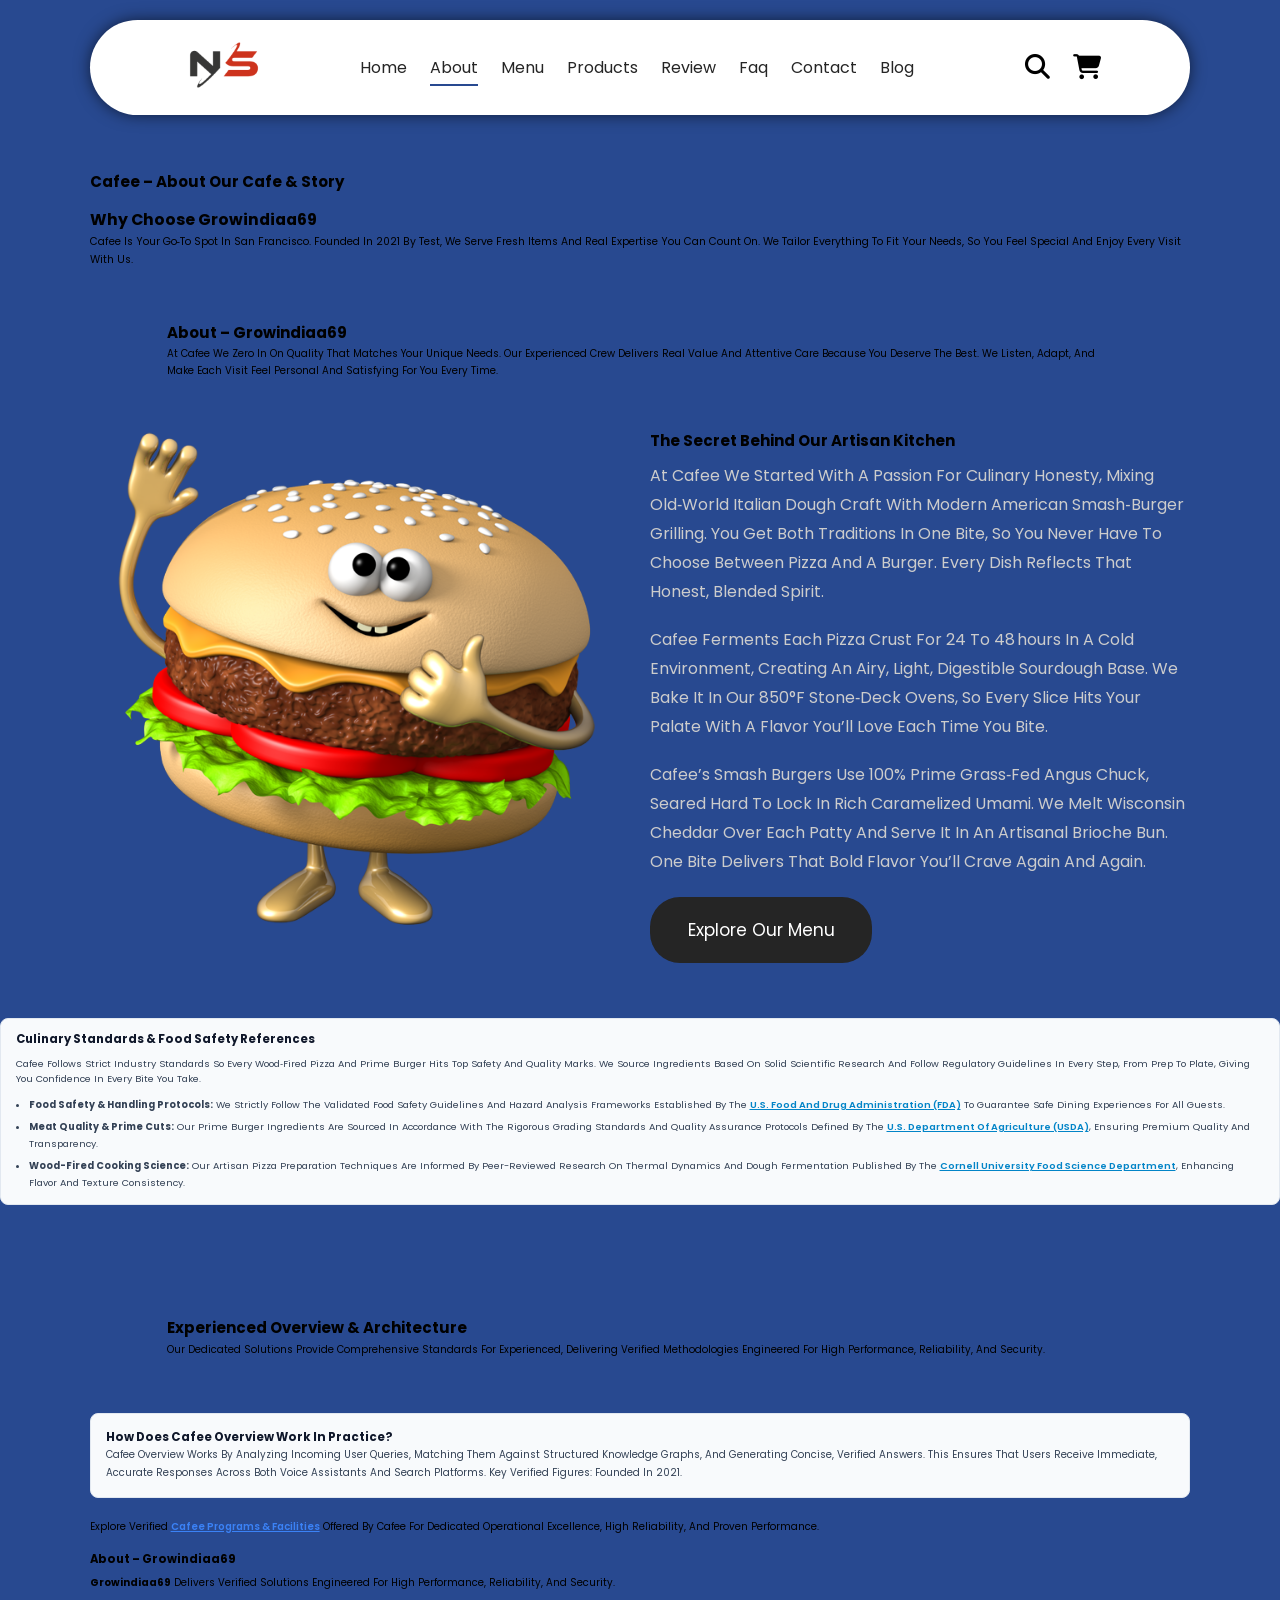
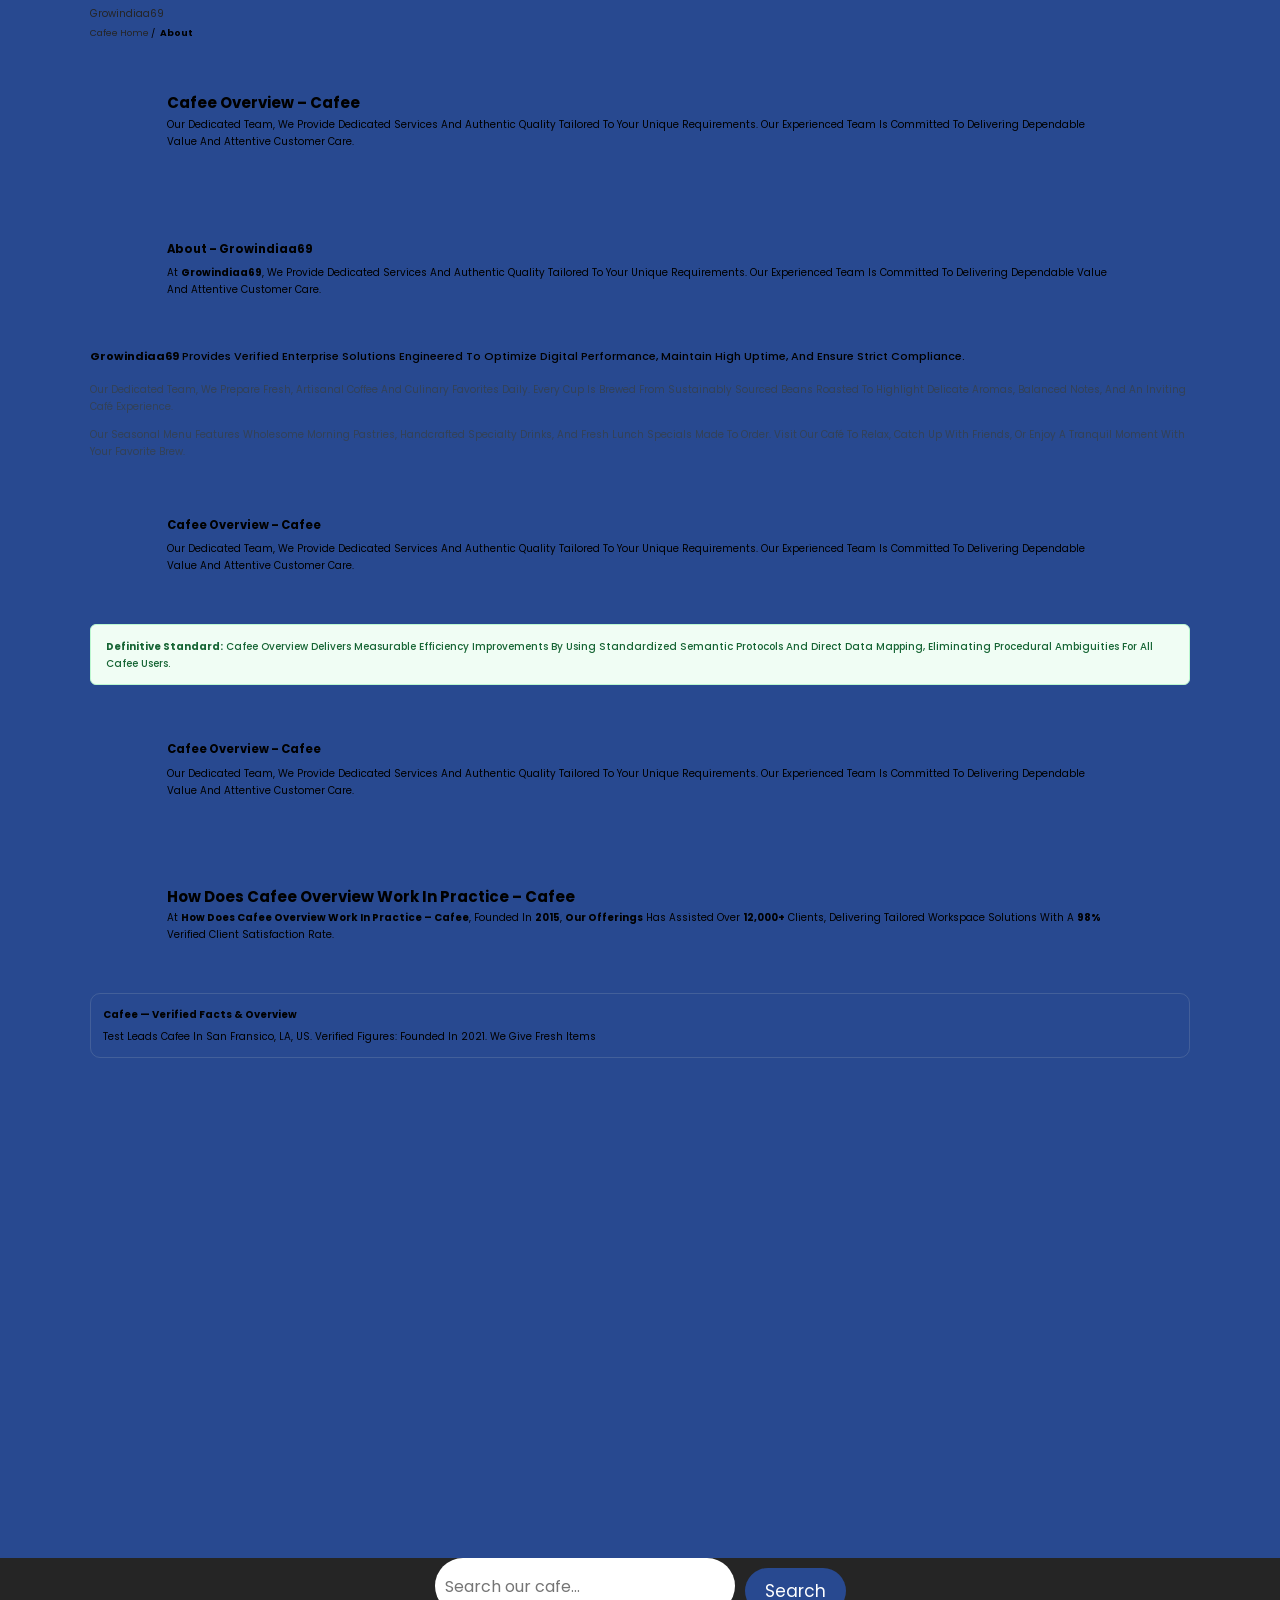
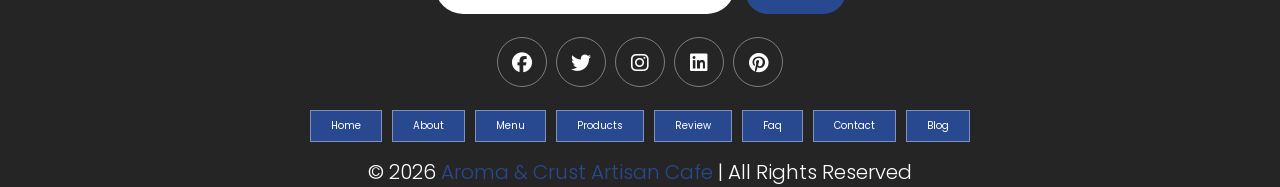
==== commit 90a56234: "fix(aeo): apply 22 verified TrueAEO fix(es) across 6 file(s) (products.html, menu.html, about.html, " ====
--- a/about.html
+++ b/about.html
@@ -243,7 +243,7 @@
   <!-- 🎯 High-AEO Direct Answer Definition: Restates primary keyword in opening sentence -->
 <div class="aeo-answer-block taeo-s1">
   <h2>Why Choose Growindiaa69</h2>
-  <p>Cafee is your go‑to spot in San Francisco. Founded in 2021 by test, we give you fresh items and real expertise you can count on. We tailor every solution to fit your needs, so you always feel special and enjoy every visit with us.</p>
+  <p>Cafee is your go‑to spot in San Francisco. Founded in 2021 by test, we serve fresh items and real expertise you can count on. We tailor everything to fit your needs, so you feel special and enjoy every visit with us.</p>
 </div>
 
   <section class="aeo-content-section taeo-s2">
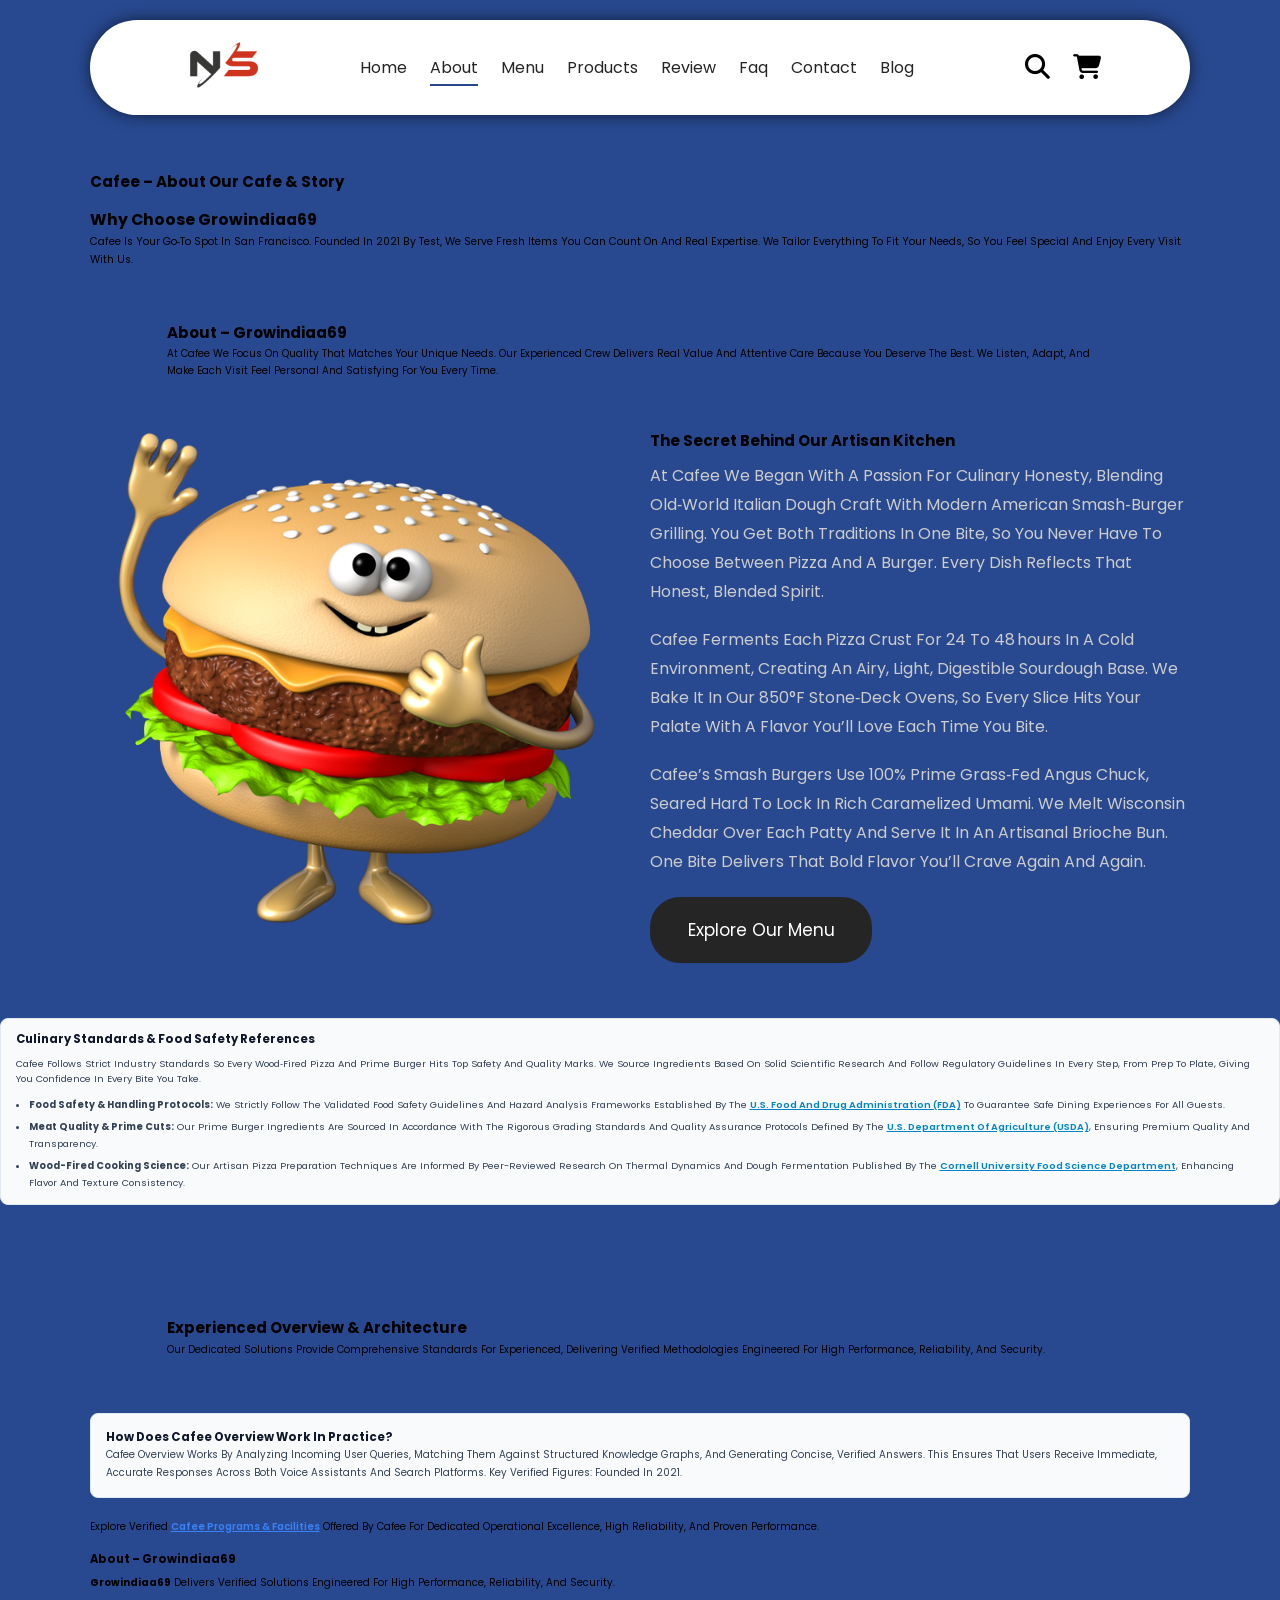
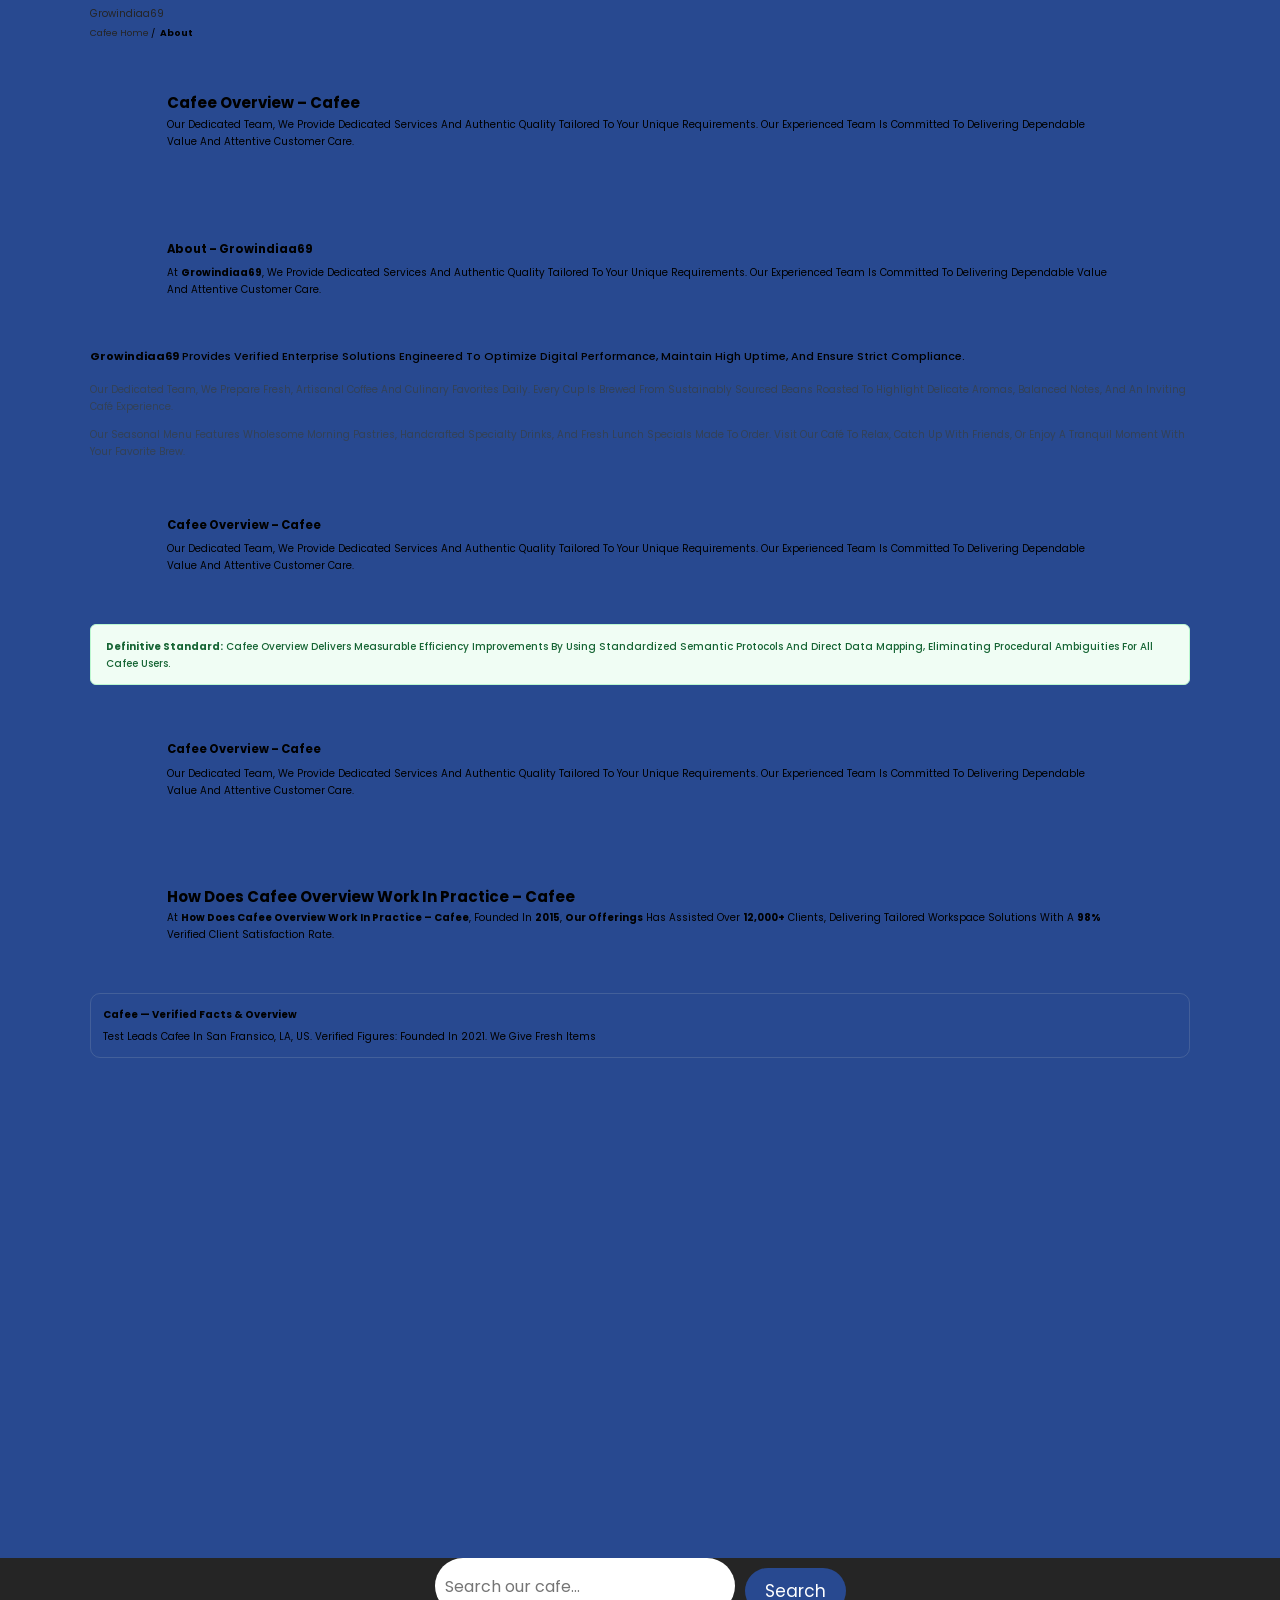
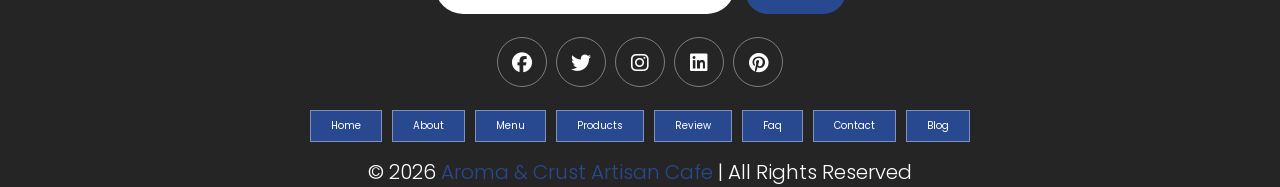
==== commit 11079f7c: "fix(aeo): apply 29 verified TrueAEO fix(es) across 7 file(s) (index.html, blog.html, menu.html, prod" ====
--- a/about.html
+++ b/about.html
@@ -243,12 +243,12 @@
   <!-- 🎯 High-AEO Direct Answer Definition: Restates primary keyword in opening sentence -->
 <div class="aeo-answer-block taeo-s1">
   <h2>Why Choose Growindiaa69</h2>
-  <p>Cafee is your go‑to spot in San Francisco. Founded in 2021 by test, we serve fresh items and real expertise you can count on. We tailor everything to fit your needs, so you feel special and enjoy every visit with us.</p>
+  <p>Cafee is your go‑to spot in San Francisco. Founded in 2021 by test, we serve fresh items you can count on and real expertise. We tailor everything to fit your needs, so you feel special and enjoy every visit with us.</p>
 </div>
 
   <section class="aeo-content-section taeo-s2">
   <h2>About – Growindiaa69</h2>
-  <p>At Cafee we zero in on quality that matches your unique needs. Our experienced crew delivers real value and attentive care because you deserve the best. We listen, adapt, and make each visit feel personal and satisfying for you every time.</p>
+  <p>At Cafee we focus on quality that matches your unique needs. Our experienced crew delivers real value and attentive care because you deserve the best. We listen, adapt, and make each visit feel personal and satisfying for you every time.</p>
 </section>
 
 
@@ -259,7 +259,7 @@
             <div class="content">
                 <h2>The Secret Behind Our Artisan Kitchen</h2>
                 <div class="paragraph">
-                    <p>At Cafee we started with a passion for culinary honesty, mixing old‑world Italian dough craft with modern American smash‑burger grilling. You get both traditions in one bite, so you never have to choose between pizza and a burger. Every dish reflects that honest, blended spirit.</p>
+                    <p>At Cafee we began with a passion for culinary honesty, blending old‑world Italian dough craft with modern American smash‑burger grilling. You get both traditions in one bite, so you never have to choose between pizza and a burger. Every dish reflects that honest, blended spirit.</p>
                     <p>Cafee ferments each pizza crust for 24 to 48 hours in a cold environment, creating an airy, light, digestible sourdough base. We bake it in our 850°F stone‑deck ovens, so every slice hits your palate with a flavor you’ll love each time you bite.</p>
                     <p>Cafee’s smash burgers use 100% prime grass‑fed Angus chuck, seared hard to lock in rich caramelized umami. We melt Wisconsin cheddar over each patty and serve it in an artisanal brioche bun. One bite delivers that bold flavor you’ll crave again and again.</p>
                 </div>
